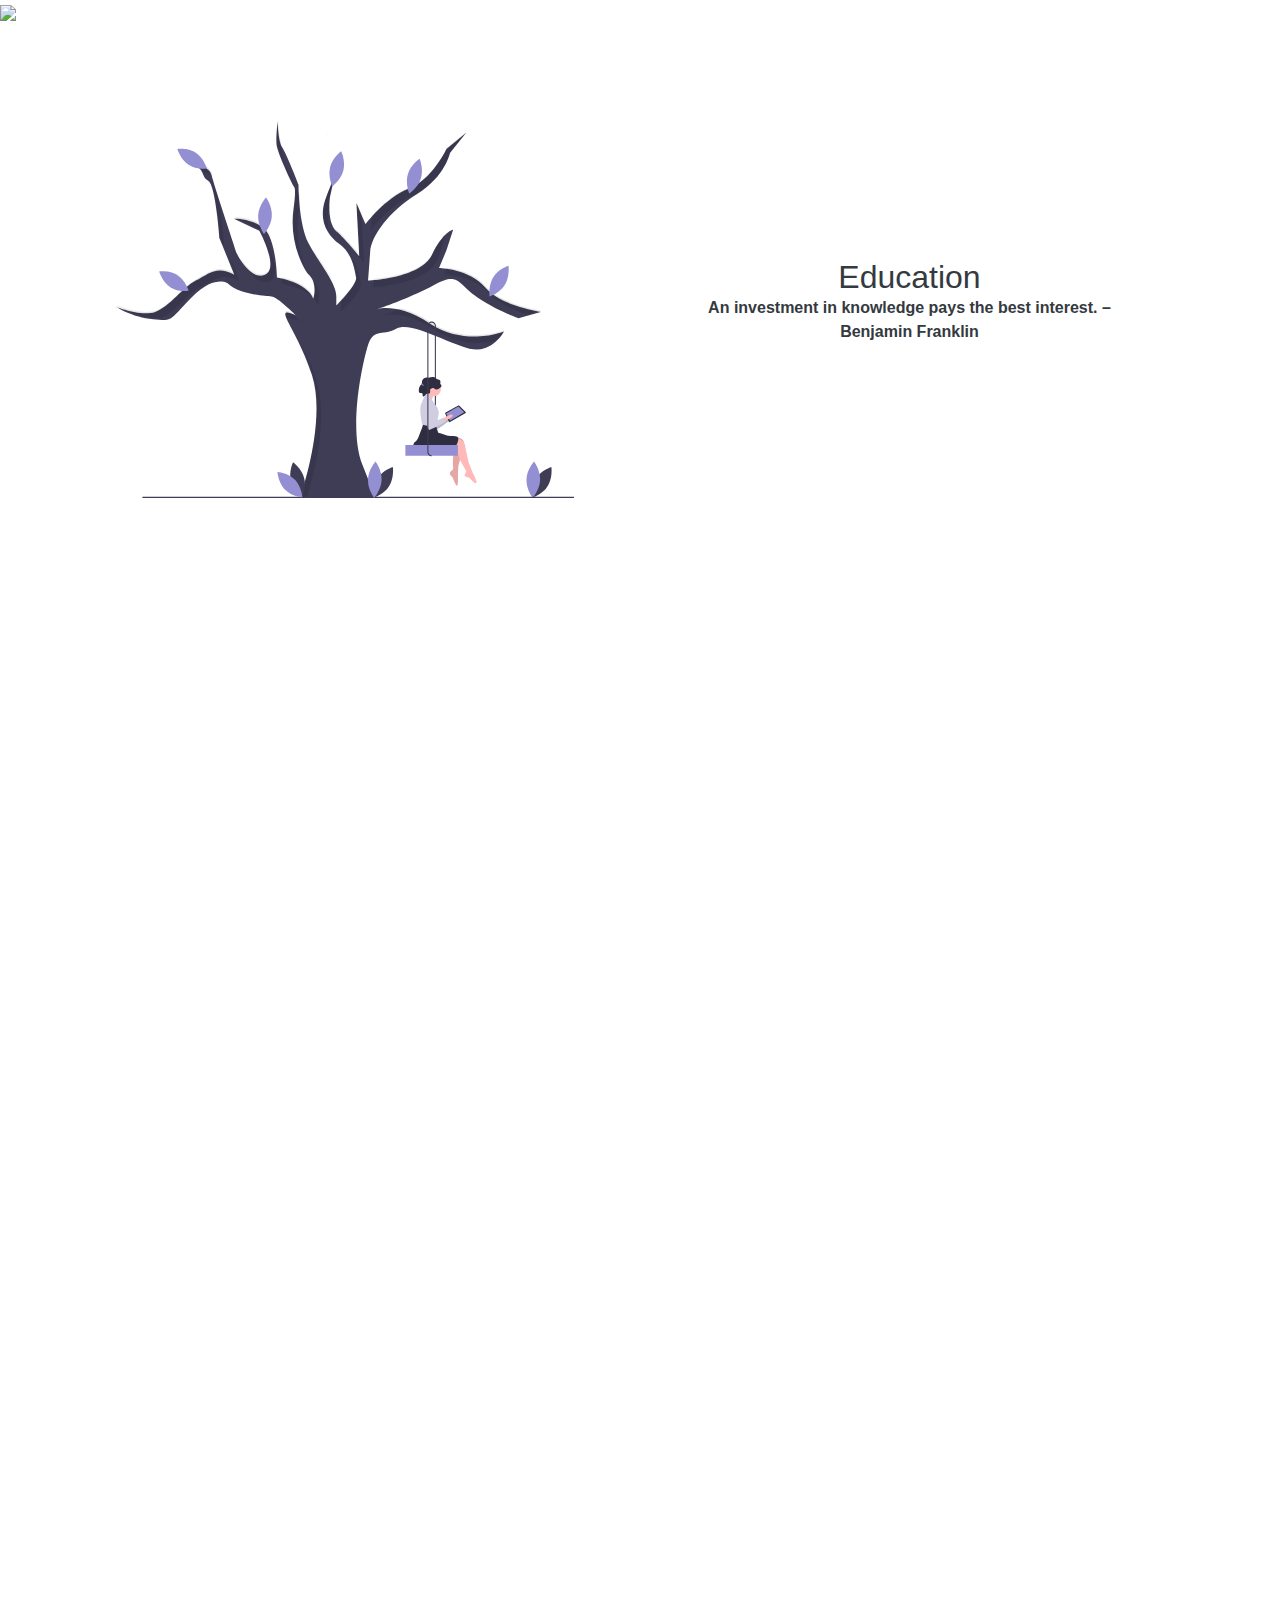
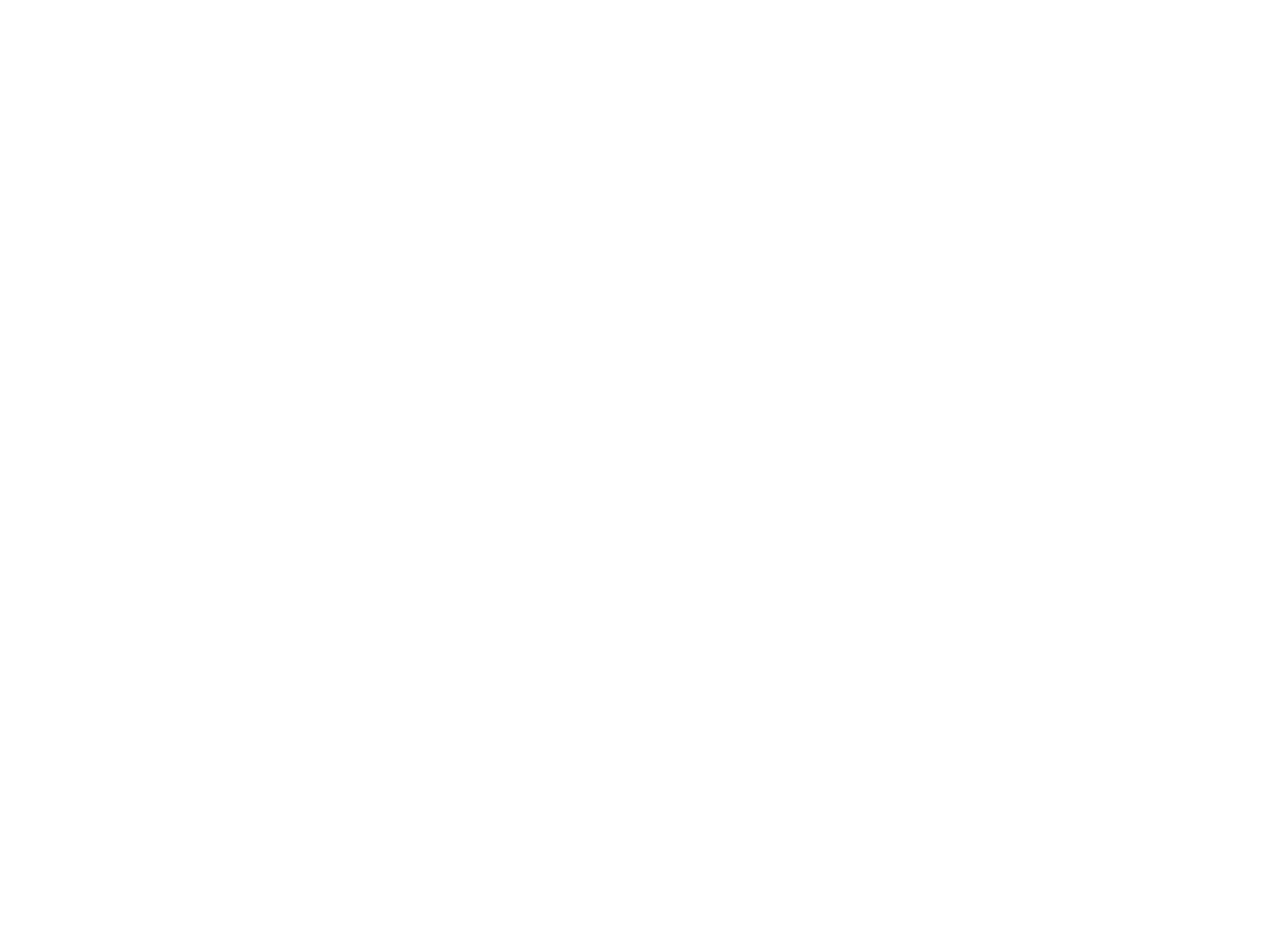
==== education.html @ b8d86022 "Add files via upload" ====
<!DOCTYPE html>
<html lang="en" data-theme="light">

<head>
  <title>John Doe | Education</title>
  <meta charset="UTF-8">
  <meta name="viewport" content="width=device-width, initial-scale=1.0">
  <meta name="keywords"
    content="free portfolio template,portfolio template, portfolio website template, open source, open sourcing, contributing to open source" />
  <meta name="description"
    content="This project serves free and beautiful portfolio template for everyone. Anyone can showcase their work including moocs, education, projects, experience,etc. to the world." />
  
    <!-- Robot.txt -->
  <meta name="robots" content="index,follow" />
  <meta name="Googlebot" content="index,follow" />
  <meta name="AdsBot-Google" content="index,follow" />

  <meta property="og:site_name" content="https://portfolio.smaranjitghose.codes/education.html">
  <meta property="og:title" content="John Doe | Education">
  <meta property="og:description"
    content="This project serves free and beautiful portfolio template for everyone. Anyone can showcase their work including moocs, education, projects, experience,etc. to the world.">
  <meta property="og:type" content="website">
  <meta property="og:url" content="https://portfolio.smaranjitghose.codes/education.html">
  <meta name="twitter:card" content="summary">
  <meta name="twitter:site" content="https://portfolio.smaranjitghose.codes/education.html">

  <meta name="application-name" content="John Doe | Education" />
  <meta name="apple-mobile-web-app-title" content="John Doe | Education" />
  <meta name="summary"
    content="An open source project aimed at providing free and beautiful templates to everyone for building their portfolio websites and showcase their work to the world." />
  <link rel="stylesheet" href="https://maxcdn.bootstrapcdn.com/bootstrap/4.5.0/css/bootstrap.min.css" />

  <!--For Dark/Light mode Toggle-->
  <script src="https://code.iconify.design/1/1.0.4/iconify.min.js"></script>
  
  <link href="https://fonts.googleapis.com/css2?family=Poppins:wght@200;300&display=swap" rel="stylesheet">
  <link rel="stylesheet" href="https://cdnjs.cloudflare.com/ajax/libs/animate.css/4.0.0/animate.min.css" />
  <link href="https://unpkg.com/aos@2.3.1/dist/aos.css" rel="stylesheet">
  <link rel="stylesheet" href="https://cdnjs.cloudflare.com/ajax/libs/font-awesome/4.7.0/css/font-awesome.min.css" type="text/css">
  <script src='https://kit.fontawesome.com/a076d05399.js'></script>
  <link rel="stylesheet" href="assets/css/hover-min.css">
  <script src="https://code.iconify.design/1/1.0.7/iconify.min.js"></script>
  <link rel="stylesheet" href="assets/css/preloader.css">
  <link rel="stylesheet" href="assets/css/education.css" />
  <link rel="stylesheet" href="assets/css/style.css" />
  <link id='favicon' rel="icon" href="assets/images/favicon.png" type="image/png">
  <link rel="stylesheet" href="https://cdn.jsdelivr.net/gh/jpswalsh/academicons@1/css/academicons.min.css"> 
  <link id='favicon' rel="shortcut icon" href="assets/images/favicon.png" type="image/x-png">
  <script defer src="assets\js\dynamicTitle.js"></script>
</head>

<body>
<!-- loader -->
  <div class="loader-container">
    <div class="loader">
      <div class="box box0">
        <div></div>
      </div>
      <div class="box box1">
        <div></div>
      </div>
      <div class="box box2">
        <div></div>
      </div>
      <div class="box box3">
        <div></div>
      </div>
      <div class="box box4">
        <div></div>
      </div>
      <div class="box box5">
        <div></div>
      </div>
      <div class="box box6">
        <div></div>
      </div>
      <div class="box box7">
        <div></div>
      </div>
      <div class="ground">
        <div></div>
      </div>
    </div><a class="dribbble-ref" href="https://dribbble.com/shots/7227469-3D-Boxes-Loader" target="_blank"><img
        src="https://dribbble.com/assets/logo-small-2x-9fe74d2ad7b25fba0f50168523c15fda4c35534f9ea0b1011179275383035439.png" /></a>
  </div>

  <!--Dynamic Nav Bar-->

  <!--Header Section-->
<div class="container pt-5" style="width: 100%; min-height: 80%;">
  <section style="height: 90vh;">
    <div class="container-fluid px-3 pt-5">
      <div class="row text-dark mx-auto">
        <div class="col-md-6"> 
           <div class="img-fluid d-block  animate__animated animate__zoomIn animate__delay-1s">
            <svg width="90%"  viewBox="0 0 1006 830" fill="none" xmlns="http://www.w3.org/2000/svg">
                <g id="undraw_Tree_swing_646s 1" clip-path="url(#clip0)">
                    <path id="Vector"
                        d="M462.918 28.5253C463.527 29.9749 463.981 31.4902 464.271 33.0436C463.612 30.674 463.095 29.0655 462.918 28.5253Z"
                        fill="#3f3d56" />
                    <path id="Vector_2"
                        d="M483.784 103.593C483.784 103.593 483.784 105.287 482.031 111.402L483.784 103.593Z"
                        fill="#3f3d56" />
                    <path id="Vector_3"
                        d="M698.541 362.355C652.282 387.525 591.768 409.257 573.643 415.556C587.463 411.799 627.689 406.74 690.014 447.332C768.324 498.322 852.055 464.324 852.055 464.324C852.055 464.324 833.448 501.564 793.905 503.982C754.362 506.413 651.247 438.43 616.362 457.854C581.465 477.278 565.187 452.992 551.225 501.563C537.276 550.123 511.694 682.848 541.157 757.314L570.609 831.768H403.145C403.145 831.768 463.624 663.424 430.279 559.835C411.614 501.821 385.408 459.806 375.634 438.455C370.73 427.76 369.954 422.26 376.305 422.53C379.916 422.69 385.832 424.715 394.618 428.718C394.618 428.718 354.299 387.439 341.126 387.439C327.941 387.439 265.909 380.969 245.761 359.114C245.761 359.114 217.075 338.07 165.899 389.87C114.724 441.671 127.133 441.671 81.3912 437.62C36.3672 433.629 1.09378 410.829 -6.10352e-05 410.117C1.30549 410.669 53.8922 432.61 86.037 421.437C118.605 410.105 146.516 367.205 175.203 352.644C203.89 338.07 220.944 318.646 259.711 339.69L234.164 276.815L227.166 259.589L227.154 259.564C227.154 259.564 218.615 141.401 202.337 133.309C186.059 125.206 196.139 104.174 165.899 100.122C165.899 100.122 203.113 95.2598 210.088 121.977C217.075 148.681 265.145 292.751 265.145 292.751C265.145 292.751 294.596 354.252 327.164 339.69C359.733 325.116 314.756 243.382 314.756 243.382L258.935 216.665C258.935 216.665 300.806 215.044 326.388 240.14C351.97 265.224 353.522 346.161 353.522 346.161C353.522 346.161 417.871 355.873 433.385 392.302C433.385 392.302 443.464 359.924 424.081 340.501C419.235 335.639 414.143 327.191 409.238 317.258C390.646 279.134 383.927 235.899 390.019 193.594C392.901 172.894 394.677 152.647 391.513 147.871C384.538 137.349 355.075 72.6069 352.746 55.6018C350.429 38.6091 355.075 3.00287 355.075 3.00287C355.075 3.00287 355.851 46.7003 365.155 60.4639C374.458 74.2276 400.816 142.211 400.816 142.211C400.816 142.211 400.816 227.997 422.529 270.086C444.241 312.175 486.101 359.114 483.784 389.87V407.674C483.784 407.674 530.301 361.545 527.196 346.161C524.091 330.789 520.221 294.36 490.758 272.517C461.295 250.662 441.912 215.854 462.848 165.674C474.621 137.447 479.773 122.284 482.031 114.413L469.822 168.916C469.822 168.916 462.071 224.756 483.784 244.18C483.842 244.229 483.889 244.278 483.948 244.327C505.625 263.775 534.171 299.222 534.171 299.222L534.089 297.663L527.972 182.679L529.313 185.749L538.981 207.874L548.132 228.808C548.132 228.808 591.545 170.536 642.72 151.112C693.883 131.689 725.675 63.7053 725.675 63.7053L769.1 28.0868L733.426 72.6069C733.426 72.6069 722.57 125.206 661.327 162.445C600.072 199.672 560.541 254.702 558.212 288.7C555.883 322.698 553.554 352.644 553.554 352.644C553.554 352.644 668.302 348.592 693.883 295.981C719.477 243.382 740.413 240.951 740.413 240.951L725.675 286.269L709.397 325.116C709.397 325.116 776.075 326.737 810.96 368.016C845.857 409.294 932.682 421.437 932.682 421.437L883.847 435.189C883.847 435.189 837.318 419.006 793.129 389.06C748.94 359.114 753.586 332.409 698.541 362.355Z"
                        fill="#3f3d56" />
                    <path id="Vector_4" opacity="0.1"
                        d="M723.264 248.928C718.36 271.593 712.585 293.485 704.469 310.17C678.887 362.782 564.14 366.833 564.14 366.833C564.14 366.833 564.681 359.884 565.504 348.92C594.638 346.415 674.277 335.721 695.06 292.981C696.965 289.077 698.729 284.878 700.4 280.458L723.264 248.928Z"
                        fill="black" />
                    <path id="Vector_5" opacity="0.1"
                        d="M544.757 313.412C544.757 313.412 516.07 277.793 494.369 258.369C489.606 254.121 486.266 248.105 483.948 241.328C483.76 240.787 483.584 240.235 483.407 239.682C483.913 240.198 484.419 240.701 484.96 241.18C503.955 258.185 528.314 287.603 534.089 294.663C534.9 295.67 535.347 296.223 535.347 296.223L529.313 182.749L538.982 204.874L544.757 313.412Z"
                        fill="black" />
                    <path id="Vector_6" opacity="0.1"
                        d="M561.362 211.219C561.193 231.146 558.716 242.997 558.716 242.997C558.716 242.997 602.115 184.749 653.272 165.312C656.295 163.316 659.363 161.35 662.502 159.442C723.752 122.212 734.607 69.6039 734.607 69.6039L770.271 25.0898L726.854 60.7011C726.854 60.7011 695.066 128.686 643.895 148.111C609.014 161.351 577.742 192.637 561.362 211.219Z"
                        fill="black" />
                    <path id="Vector_7" opacity="0.1"
                        d="M494.364 404.058V421.863C494.364 421.863 540.883 375.73 537.782 360.353C535.41 348.593 532.571 324.529 518.195 304.083C524.675 319.535 526.647 334.607 528.372 343.164C530.596 354.191 507.306 381.031 493.949 395.336C494.417 398.216 494.557 401.144 494.364 404.058V404.058Z"
                        fill="black" />
                    <path id="Vector_8" opacity="0.1"
                        d="M431.963 281.866C432.332 282.686 432.712 283.493 433.114 284.274C445.003 307.323 462.928 331.824 476.339 354.33C465.5 332.042 446.637 306.556 431.963 281.866Z"
                        fill="black" />
                    <path id="Vector_9" opacity="0.1"
                        d="M691.189 444.332C665.684 427.725 643.884 418.763 626.076 414.223C607.396 421.562 592.021 427.035 584.285 429.722C598.16 425.973 638.356 420.993 700.598 461.521C749.434 493.32 800.377 492.066 831.807 486.619C840.5 479.773 847.785 471.172 853.23 461.328C853.23 461.328 769.496 495.321 691.189 444.332Z"
                        fill="black" />
                    <path id="Vector_10" opacity="0.1"
                        d="M469.762 247.409C463.51 231.418 462.479 212.389 469.662 190.091C469.572 182.01 470.019 173.933 470.999 165.916L483.207 111.401C480.957 119.262 475.807 134.429 464.021 162.679C449.102 198.443 454.67 226.389 469.762 247.409Z"
                        fill="black" />
                    <path id="Vector_11" opacity="0.1"
                        d="M812.138 365.016C787.943 336.39 748.465 326.841 726.534 323.674L719.981 339.31C719.981 339.31 786.659 340.928 821.548 382.205C840.895 405.095 876.213 419.021 903.843 426.889L933.863 418.433C933.863 418.433 847.028 406.293 812.138 365.016Z"
                        fill="black" />
                    <path id="Vector_12" opacity="0.1"
                        d="M337.75 353.878C370.314 339.31 325.345 257.566 325.345 257.566L324.115 256.977C335.326 281.669 351.585 326.29 328.341 336.689C306.591 346.42 286.227 322.21 275.099 305.058C275.503 306.271 275.725 306.936 275.725 306.936C275.725 306.936 305.187 368.446 337.75 353.878Z"
                        fill="black" />
                    <path id="Vector_13" opacity="0.1"
                        d="M443.969 406.486C443.969 406.486 453.781 374.913 435.348 355.42C439.868 372.213 434.559 389.296 434.559 389.296C422.564 361.122 381.346 348.934 363.292 344.857C363.993 354.237 364.111 360.353 364.111 360.353C364.111 360.353 428.462 370.065 443.969 406.486Z"
                        fill="black" />
                    <path id="Vector_14" opacity="0.1"
                        d="M483.207 111.401C484.955 105.298 484.955 103.597 484.955 103.597L483.207 111.401Z"
                        fill="black" />
                    <path id="Vector_15" opacity="0.1"
                        d="M96.1564 435.777C96.3128 435.724 96.4716 435.676 96.6269 435.622C129.19 424.291 157.102 381.396 185.788 366.828C214.475 352.259 231.532 332.835 270.298 353.878C270.298 353.878 263.516 324.899 250.373 305.86C254.726 315.799 258.245 326.114 260.888 336.689C222.123 315.646 205.066 335.07 176.379 349.638C147.692 364.207 119.781 407.102 87.2175 418.433C54.6542 429.764 1.15741 407.102 1.15741 407.102C1.15741 407.102 36.8219 430.573 82.5656 434.62C87.7984 435.083 92.2634 435.491 96.1564 435.777Z"
                        fill="black" />
                    <path id="Vector_16" opacity="0.1"
                        d="M237.74 273.754C237.74 273.754 236.47 273.778 234.164 273.815L227.166 256.589C227.931 256.577 228.331 256.565 228.331 256.565C228.331 256.565 222.944 182.037 212.57 147.303C212.699 147.364 212.805 147.438 212.923 147.499C229.201 155.59 237.74 273.754 237.74 273.754Z"
                        fill="black" />
                    <path id="Vector_17" opacity="0.1"
                        d="M419.395 828.772C433.601 783.312 467.765 657.603 440.868 574.021C429.252 537.925 418.485 514.907 409.383 500.223C416.189 514.124 423.631 532.511 431.458 556.831C464.797 660.428 404.322 828.772 404.322 828.772H419.395Z"
                        fill="black" />
                    <path id="Vector_18" opacity="0.1"
                        d="M405.203 442.908C395.848 438.614 385.836 436.09 375.634 435.455C370.73 424.761 369.954 419.26 376.305 419.531C378.069 419.862 379.845 420.255 381.609 420.709C394.077 431.514 405.203 442.908 405.203 442.908Z"
                        fill="black" />
                    <path id="Vector_19" opacity="0.1"
                        d="M195.31 122.448C196.194 124.003 197.266 125.433 198.498 126.703C197.593 125.163 196.523 123.736 195.31 122.448V122.448Z"
                        fill="black" />
                    <path id="Vector_20" opacity="0.1"
                        d="M336.975 254.328C338.173 255.511 339.296 256.775 340.336 258.111C336.94 249.588 332.746 242.219 327.566 237.139C301.98 212.049 260.113 213.668 260.113 213.668L312.619 238.789C321.616 242.293 329.884 247.568 336.975 254.328Z"
                        fill="black" />
                    <path id="Vector_21" opacity="0.1"
                        d="M392.692 144.873C395.856 149.644 394.079 169.891 391.19 190.598C385.1 232.901 391.822 276.134 410.415 314.255C412.885 319.356 415.644 324.299 418.677 329.059C400.957 291.501 394.65 249.189 400.599 207.787C403.488 187.08 405.266 166.833 402.102 162.063C395.124 151.541 365.662 86.7931 363.336 69.7968C362.638 63.203 362.476 56.5596 362.85 49.9372C356.827 32.0991 356.252 0 356.252 0C356.252 0 351.6 35.6114 353.926 52.6076C356.252 69.6037 385.714 134.352 392.692 144.873Z"
                        fill="black" />
                    <path id="Vector_22" opacity="0.1"
                        d="M465.429 32.9839C465.118 31.3843 464.646 29.8234 464.021 28.3272C464.021 28.3272 464.617 30.074 465.429 32.9839Z"
                        fill="black" />
                    <path id="Vector_23" opacity="0.1"
                        d="M191.584 114.496C198.417 115.369 206.277 117.558 212.272 122.633C211.881 121.252 211.54 120.014 211.268 118.974C204.29 92.2658 167.075 97.1219 167.075 97.1219C183.893 99.3726 188.237 106.882 191.584 114.496Z"
                        fill="black" />
                    <g id="Leaf1">
                        <path id="Vector_24"
                            d="M922.725 787.189C911.162 805.7 914.33 829.243 914.33 829.243C914.33 829.243 936.246 822.774 947.809 804.264C959.372 785.753 956.203 762.21 956.203 762.21C956.203 762.21 934.288 768.679 922.725 787.189Z"
                            fill="#3f3d56" />
                        <path id="Vector_25"
                            d="M931.411 790.462C930.497 812.54 914.797 829.762 914.797 829.762C914.797 829.762 900.579 811.19 901.493 789.112C902.407 767.034 918.107 749.812 918.107 749.812C918.107 749.812 932.325 768.384 931.411 790.462Z"
                            fill="#938fd2" />
                    </g>
                    <path id="Vector_26" d="M1006 827.544H58.0041V830H1006V827.544Z" fill="#3f3d56" />
                    <g id="Girl">
                        <path id="Vector_27"
                            d="M702.547 721.083H700.195V452.382C700.197 451.287 699.964 450.206 699.513 449.218C699.063 448.229 698.407 447.358 697.592 446.669L699.078 444.764C700.164 445.684 701.039 446.845 701.639 448.163C702.239 449.481 702.55 450.923 702.547 452.382V721.083Z"
                            fill="#3f3d56" />
                        <path id="Vector_28"
                            d="M727.752 653.747C727.752 653.747 741.057 639.176 746.503 642.108C751.948 645.039 730.845 658.068 730.845 658.068L727.752 653.747Z"
                            fill="#FFB9B9" />
                        <path id="Vector_29" opacity="0.1"
                            d="M727.752 653.747C727.752 653.747 741.057 639.176 746.503 642.108C751.948 645.039 730.845 658.068 730.845 658.068L727.752 653.747Z"
                            fill="black" />
                        <path id="Vector_30"
                            d="M687.158 621.945C687.158 621.945 682.267 631.097 683.547 640.962C684.827 650.827 696.531 682.483 700.51 681.92C704.489 681.358 733.964 658.685 733.964 658.685L728.343 650.491L706.81 664.11C706.81 664.11 703.53 615.401 687.158 621.945Z"
                            fill="#D0CDE1" />
                        <path id="Vector_31"
                            d="M766.999 644.223L733.432 663.47C733.237 663.605 733.016 663.694 732.785 663.73C732.554 663.767 732.319 663.75 732.095 663.681C731.87 663.612 731.664 663.493 731.489 663.331C731.313 663.17 731.174 662.97 731.081 662.747L722.858 644.804C722.702 644.293 722.728 643.74 722.929 643.246C723.131 642.752 723.496 642.351 723.958 642.114L751.827 627.119C752.17 626.903 752.578 626.828 752.971 626.906C753.365 626.985 753.717 627.212 753.96 627.544L767.881 641.235C768.018 641.49 768.104 641.771 768.133 642.062C768.163 642.353 768.136 642.647 768.053 642.926C767.971 643.206 767.835 643.465 767.654 643.688C767.472 643.91 767.25 644.093 766.999 644.223V644.223Z"
                            fill="#2F2E41" />
                        <path id="Vector_32"
                            d="M764.759 641.572L733.29 660.348L724.916 644.593L751.911 629.268L764.759 641.572Z"
                            fill="#938fd2" />
                        <path id="Vector_33"
                            d="M738.355 636.145C738.519 635.94 738.516 635.656 738.348 635.51C738.181 635.364 737.913 635.412 737.749 635.617C737.585 635.822 737.588 636.106 737.755 636.252C737.923 636.398 738.191 636.35 738.355 636.145Z"
                            fill="#F2F2F2" />
                        <path id="Vector_34"
                            d="M749.938 652.176C750.047 652.039 750.045 651.85 749.934 651.753C749.822 651.656 749.643 651.688 749.534 651.824C749.425 651.961 749.427 652.15 749.538 652.247C749.65 652.345 749.829 652.313 749.938 652.176Z"
                            fill="#F2F2F2" />
                        <path id="Vector_35" opacity="0.1"
                            d="M687.158 621.945C687.158 621.945 682.267 631.097 683.547 640.962C684.827 650.827 696.531 682.483 700.51 681.92C704.489 681.358 733.964 658.685 733.964 658.685L728.343 650.491L706.81 664.11C706.81 664.11 703.53 615.401 687.158 621.945Z"
                            fill="black" />
                        <path id="Vector_36"
                            d="M718.757 656.531C718.757 656.531 733.815 643.956 738.834 647.624C743.853 651.292 721.267 661.247 721.267 661.247L718.757 656.531Z"
                            fill="#FFB9B9" />
                        <path id="Vector_37"
                            d="M698.68 606.231C706.719 606.231 713.236 599.428 713.236 591.036C713.236 582.645 706.719 575.842 698.68 575.842C690.641 575.842 684.124 582.645 684.124 591.036C684.124 599.428 690.641 606.231 698.68 606.231Z"
                            fill="#FFB9B9" />
                        <path id="Vector_38"
                            d="M748.873 696.876C748.873 696.876 764.432 698.972 763.93 708.927C763.429 718.882 751.884 760.275 751.884 760.275L750.88 776.517C750.88 776.517 751.884 803.763 748.873 803.239C745.861 802.715 738.834 783.853 738.834 783.853C738.834 783.853 730.301 778.089 734.317 772.85C738.332 767.61 741.344 768.134 740.34 762.37C739.336 756.607 739.838 732.505 742.85 725.169C745.861 717.834 747.616 713.788 747.616 713.788L737.83 713.118L748.873 696.876Z"
                            fill="#FFB9B9" />
                        <path id="Vector_39" opacity="0.1"
                            d="M748.873 696.876C748.873 696.876 764.432 698.972 763.93 708.927C763.429 718.882 751.884 760.275 751.884 760.275L750.88 776.517C750.88 776.517 751.884 803.763 748.873 803.239C745.861 802.715 738.834 783.853 738.834 783.853C738.834 783.853 730.301 778.089 734.317 772.85C738.332 767.61 741.344 768.134 740.34 762.37C739.336 756.607 739.838 732.505 742.85 725.169C745.861 717.834 747.616 713.788 747.616 713.788L737.83 713.118L748.873 696.876Z"
                            fill="black" />
                        <path id="Vector_40"
                            d="M749.877 699.495C749.877 699.495 764.934 703.163 766.44 713.642C767.946 724.121 775.475 755.035 775.475 755.035L783.506 774.421C783.506 774.421 796.054 797.999 790.532 797.475C785.011 796.951 777.482 785.424 774.973 785.424C772.463 785.424 764.934 782.281 765.436 780.185C765.938 778.089 769.452 771.802 769.452 771.802L757.308 749.72C754.963 745.457 753.191 740.878 752.041 736.112C750.794 730.94 749.375 724.605 749.375 722.55C749.375 718.882 739.336 717.31 739.336 717.31L749.877 699.495Z"
                            fill="#FFB9B9" />
                        <path id="Vector_41"
                            d="M700.688 665.962L707.715 686.921C707.715 686.921 718.757 690.064 726.788 692.684C734.819 695.304 749.877 691.636 751.382 697.924C752.888 704.211 748.371 715.214 743.853 717.834C739.336 720.454 736.826 723.073 722.271 718.882C707.715 714.69 673.082 713.642 673.082 713.642C669.725 715.745 665.944 717.001 662.04 717.31C655.515 717.834 654.009 718.358 652.001 716.786C649.993 715.214 653.005 715.214 654.009 711.023C655.013 706.831 655.515 708.403 660.032 703.687C664.549 698.972 668.063 684.825 670.572 680.109C673.082 675.393 674.588 665.962 674.588 665.962H700.688Z"
                            fill="#2F2E41" />
                        <path id="Vector_42"
                            d="M699.684 603.611C697.861 605.002 696.369 606.813 695.324 608.903C694.28 610.993 693.711 613.306 693.661 615.662C693.661 623.522 678.603 607.279 678.603 607.279C678.603 607.279 686.634 596.8 686.634 593.656C686.634 590.513 699.684 603.611 699.684 603.611Z"
                            fill="#FFB9B9" />
                        <path id="Vector_43"
                            d="M680.611 600.468C680.611 600.468 689.646 604.135 691.653 609.375C693.661 614.614 701.19 625.618 701.19 625.618C701.19 625.618 711.73 637.145 708.217 649.72C704.703 662.295 701.692 665.438 701.692 667.534C701.692 669.63 696.672 673.298 692.657 672.774C688.642 672.25 673.584 670.154 672.58 668.058C671.576 665.962 665.553 636.097 669.569 625.094C672.826 616.685 676.512 608.465 680.611 600.468V600.468Z"
                            fill="#D0CDE1" />
                        <path id="Vector_44"
                            d="M702.902 591.728C706.159 592.535 709.356 590.368 712.025 588.22C713.54 587.001 715.208 585.261 714.744 583.298C714.332 581.557 712.367 580.57 712.081 578.8C711.882 577.57 712.571 576.374 712.626 575.127C712.577 574.177 712.278 573.259 711.763 572.475C711.247 571.69 710.535 571.068 709.704 570.678C708.117 569.785 706.317 569.413 704.687 568.615C702.197 567.396 700.128 565.198 697.469 564.494C693.837 563.533 690.138 565.58 686.404 565.845C684.144 566.006 681.855 565.508 679.619 565.895C677.487 566.345 675.562 567.532 674.154 569.263C672.746 570.995 671.938 573.17 671.86 575.44C671.831 577.107 672.15 578.968 671.197 580.29C670.82 580.746 670.391 581.151 669.92 581.497C666.598 584.301 665.091 588.985 664.919 593.498C664.835 595.719 665.28 598.357 667.168 599.301C668.179 599.662 669.247 599.817 670.315 599.757C670.851 599.734 671.384 599.848 671.869 600.089C672.353 600.331 672.773 600.692 673.093 601.142C673.953 602.725 672.664 605.064 673.789 606.446C674.634 607.484 676.282 607.139 677.268 606.255C678.255 605.37 678.87 604.098 679.806 603.153C681.625 601.313 684.324 600.98 686.817 600.7C687.556 600.694 688.275 600.448 688.874 599.996C689.327 599.5 689.622 598.869 689.718 598.191C690.046 596.63 690.05 595.013 689.73 593.45C689.572 592.966 689.552 592.445 689.673 591.949C689.838 591.597 690.092 591.299 690.409 591.089C691.954 589.877 694.662 588.112 696.671 588.446C698.9 588.816 700.653 591.171 702.902 591.728Z"
                            fill="#2F2E41" />
                        <path id="Vector_45"
                            d="M682.619 619.33C682.619 619.33 676.596 627.713 676.596 637.669C676.596 647.624 684.124 680.633 688.14 680.633C692.155 680.633 724.278 662.295 724.278 662.295L719.761 653.387L696.673 663.866C696.673 663.866 699.684 615.138 682.619 619.33Z"
                            fill="#D0CDE1" />
                        <path id="Vector_46" d="M750.77 713.904H635.505V737.232H750.77V713.904Z" fill="#938fd2" />
                        <path id="Vector_47"
                            d="M693.138 738.459C690.643 738.456 688.252 737.421 686.488 735.579C684.724 733.738 683.731 731.241 683.728 728.637V452.382C683.728 450.525 684.233 448.705 685.183 447.135C686.134 445.565 687.491 444.308 689.098 443.511C690.705 442.713 692.496 442.408 694.262 442.63C696.029 442.852 697.699 443.592 699.078 444.764L697.592 446.669C696.557 445.789 695.305 445.234 693.98 445.068C692.655 444.901 691.312 445.131 690.107 445.729C688.902 446.327 687.884 447.269 687.172 448.447C686.459 449.625 686.081 450.989 686.081 452.382V728.637C686.083 730.59 686.827 732.463 688.15 733.844C689.473 735.225 691.267 736.002 693.138 736.004V738.459Z"
                            fill="#3f3d56" />
                        <path id="Vector_48"
                            d="M675.352 584.173C675.859 583.749 675.28 582.119 674.06 580.532C672.839 578.946 671.44 578.005 670.933 578.429C670.427 578.854 671.005 580.484 672.226 582.07C673.446 583.656 674.846 584.598 675.352 584.173Z"
                            fill="#938fd2" />
                    </g>
                    <g id="leaf11">
                        <path id="Vector_49"
                            d="M574.578 787.189C563.015 805.7 566.183 829.243 566.183 829.243C566.183 829.243 588.098 822.774 599.661 804.264C611.224 785.753 608.056 762.21 608.056 762.21C608.056 762.21 586.141 768.679 574.578 787.189Z"
                            fill="#3f3d56" />
                        <path id="Vector_50"
                            d="M583.263 790.462C582.349 812.54 566.65 829.762 566.65 829.762C566.65 829.762 552.432 811.19 553.346 789.112C554.26 767.034 569.959 749.812 569.959 749.812C569.959 749.812 584.177 768.384 583.263 790.462Z"
                            fill="#938fd2" />
                    </g>
                    <g id="leaf10">
                        <path id="Vector_51"
                            d="M384.286 794.191C389.814 815.523 408.748 828.734 408.748 828.734C408.748 828.734 418.72 807.36 413.192 786.028C407.664 764.697 388.73 751.485 388.73 751.485C388.73 751.485 378.758 772.86 384.286 794.191Z"
                            fill="#3f3d56" />
                        <path id="Vector_52"
                            d="M392.409 789.607C407.578 805.021 409.43 828.717 409.43 828.717C409.43 828.717 386.69 827.421 371.521 812.006C356.352 796.592 354.499 772.896 354.499 772.896C354.499 772.896 377.24 774.192 392.409 789.607Z"
                            fill="#938fd2" />
                    </g>
                    <path id="leaf17"
                        d="M342.133 211.239C340.814 233.294 324.801 250.2 324.801 250.2C324.801 250.2 310.927 231.347 312.245 209.292C313.564 187.236 329.577 170.33 329.577 170.33C329.577 170.33 343.451 189.183 342.133 211.239Z"
                        fill="#938fd2" />
                    <path id="leaf16"
                        d="M175.215 71.808C193.122 83.5934 199.653 106.369 199.653 106.369C199.653 106.369 177.151 110.037 159.244 98.2512C141.337 86.4658 134.805 63.6902 134.805 63.6902C134.805 63.6902 157.307 60.0225 175.215 71.808Z"
                        fill="#938fd2" />
                    <path id="leaf15"
                        d="M135.225 340.696C153.132 352.482 159.664 375.257 159.664 375.257C159.664 375.257 137.162 378.925 119.254 367.14C101.347 355.354 94.8153 332.578 94.8153 332.578C94.8153 332.578 117.317 328.911 135.225 340.696Z"
                        fill="#938fd2" />
                    <path id="lef14"
                        d="M499.273 111.117C493.873 132.485 475.018 145.819 475.018 145.819C475.018 145.819 464.918 124.51 470.319 103.143C475.719 81.7755 494.574 68.4412 494.574 68.4412C494.574 68.4412 504.674 89.7501 499.273 111.117Z"
                        fill="#938fd2" />
                    <path id="leaf13"
                        d="M669.625 127.778C663.278 148.86 643.849 161.263 643.849 161.263C643.849 161.263 634.71 139.487 641.057 118.405C647.405 97.3233 666.834 84.9197 666.834 84.9197C666.834 84.9197 675.972 106.696 669.625 127.778Z"
                        fill="#938fd2" />
                    <path id="leaf12"
                        d="M853.749 362.407C842.251 380.962 820.358 387.514 820.358 387.514C820.358 387.514 817.107 363.984 828.605 345.429C840.103 326.874 861.995 320.321 861.995 320.321C861.995 320.321 865.246 343.852 853.749 362.407Z"
                        fill="#938fd2" />
                </g>
            </svg>
        </div>
        </div>
        <div class="px-md-5 p-3 col-md-6 d-flex flex-column align-items-center justify-content-center animate__animated animate__zoomIn animate__delay-1s">
          <h2 class="main-heading mb-0">Education</h2>
          <p class=" pre-heading font-weight-bolder text-center animate__animated animate__fadeInUp animate__delay-2s">
           An investment in knowledge pays the best interest. –  Benjamin Franklin
          </p>
        </div>
      </div>
    </div>
  </section>
</div>


  <!-- Education Section  -->
<section class="s2">
  <div class="container-sm  edSection">
    <div class="conatiner text-center mb-5">
      <h1 class="head" data-aos="fade-up" data-aos-delay="300">Education</h1>
    </div>
      <!-- CARDS -->
      <div class="card mb-5" data-aos="fade-left" data-aos-delay="500">
        <div class="row">
          <div class="col-xl-6 col-md-6 col-sm-12">
            <img src="assets/images/education-page/education.png" alt="education.png">
          </div>
          <div class="col-xl-6 col-md-6 col-sm-12 p-5">
            <h4>Post Graduation</h4>
            <div class="qual">
            <h6><em>Massachusetts institute of technology</em></h6>
            <h6><em>M.Tech Computer Science</em></h6>
            <h6><em>2021-2023</em></h6></div>
            <p><i>Activities-</i> Sports, House Captain, Debate Club, Tech Society</p>
            <p>An investment in knowledge always pays the best interest.</p>
          </div>
        </div>
      </div>
      <div class="card mb-5" data-aos="fade-right" data-aos-delay="500">
        <div class="row">
          <div class="col-xl-6 col-md-6 col-sm-12 p-5">
            <img src="assets/images/education-page/education.png" alt="education.png">
          </div>
          <div class="col-xl-6 col-md-6 col-sm-12 p-5">
            <h4>Graduation</h4>
            <div class="qual">
              <h6><em>Massachusetts institute of technology</em></h6>
              <h6><em>B.Tech Computer Science</em></h6>
              <h6><em>2017-2021</em></h6></div>
            <p><i>Activities-</i> Sports, House Captain, Debate Club, Tech Society</p>
            <p>
              An investment in knowledge always pays the best interest.
            </p>
          </div>
        </div>
      </div>
      <div class="card mb-5" data-aos="fade-left" data-aos-delay="500">
        <div class="row">
          <div class="col-xl-6 col-md-6 col-sm-12 p-5">
            <img src="assets/images/education-page/education.png" alt="education.png">
          </div>
          <div class="col-xl-6 col-md-6 col-sm-12 p-5">
            <h4>High School</h4>
            <div class="qual">
              <h6><em>Delhi Public School</em></h6>
              <h6><em>High School</em></h6>
              <h6><em>2015-2017</em></h6></div>
            <p><i>Activities-</i> Sports, House Captain, Debate Club, Tech Society</p>
            <p>An investment in knowledge always pays the best interest.</p>
        </div>
      </div>
    </div>
    <div class="card mb-5" data-aos="fade-right" data-aos-delay="500">
      <div class="row">
        <div class="col-xl-6 col-md-6 col-sm-12 p-5">
          <img src="assets/images/education-page/education.png" alt="education.png">
        </div>
        <div class="col-xl-6 col-md-6 col-sm-12 p-5">
          <h4>Elementary School</h4>
          <div class="qual">
            <h6><em>Joyride</em></h6>
            <h6><em>Pre-Primary</em></h6>
            <h6><em>2002-2015</em></h6></div>
            <p><i>Activities-</i> Sports, House Captain, Debate Club, Tech Society</p>
          <p>An investment in knowledge always pays the best interest.</p>
      </div>
    </div>
  </div>
</div>
</section>           

  <!--MOOCs Cards-->
  <div id="mooc" class="container-fluid">
    <h4 class="text-center pb-2 pt-5" data-aos="fade-up" data-aos-delay="300">MOOCs</h4>
    <div class="row moocs">
      <!-- Dynamic MOOCs Cards -->
    </div>
  </div>

  <!-- Dynamic footer section -->

  <!-- Google Analytics -->
  <script async src="https://www.googletagmanager.com/gtag/js?id=UA-167979537-2"></script>
  <!-- Fetching our Google Tag Manager -->

  <!-- script -->
  <script src="https://code.jquery.com/jquery-3.5.1.min.js" integrity="sha256-9/aliU8dGd2tb6OSsuzixeV4y/faTqgFtohetphbbj0=" crossorigin="anonymous" ></script>
  <script src="assets/js/app.js"></script>
  <script src="https://cdnjs.cloudflare.com/ajax/libs/popper.js/1.12.9/umd/popper.min.js" integrity="sha384-ApNbgh9B+Y1QKtv3Rn7W3mgPxhU9K/ScQsAP7hUibX39j7fakFPskvXusvfa0b4Q" crossorigin="anonymous"></script>
  <script src="https://maxcdn.bootstrapcdn.com/bootstrap/4.0.0/js/bootstrap.min.js" integrity="sha384-JZR6Spejh4U02d8jOt6vLEHfe/JQGiRRSQQxSfFWpi1MquVdAyjUar5+76PVCmYl" crossorigin="anonymous"></script>
  <script src="https://unpkg.com/aos@2.3.1/dist/aos.js"></script>
  <script type="text/javascript" src="./assets/js/education.js"></script>
</body>

</html>
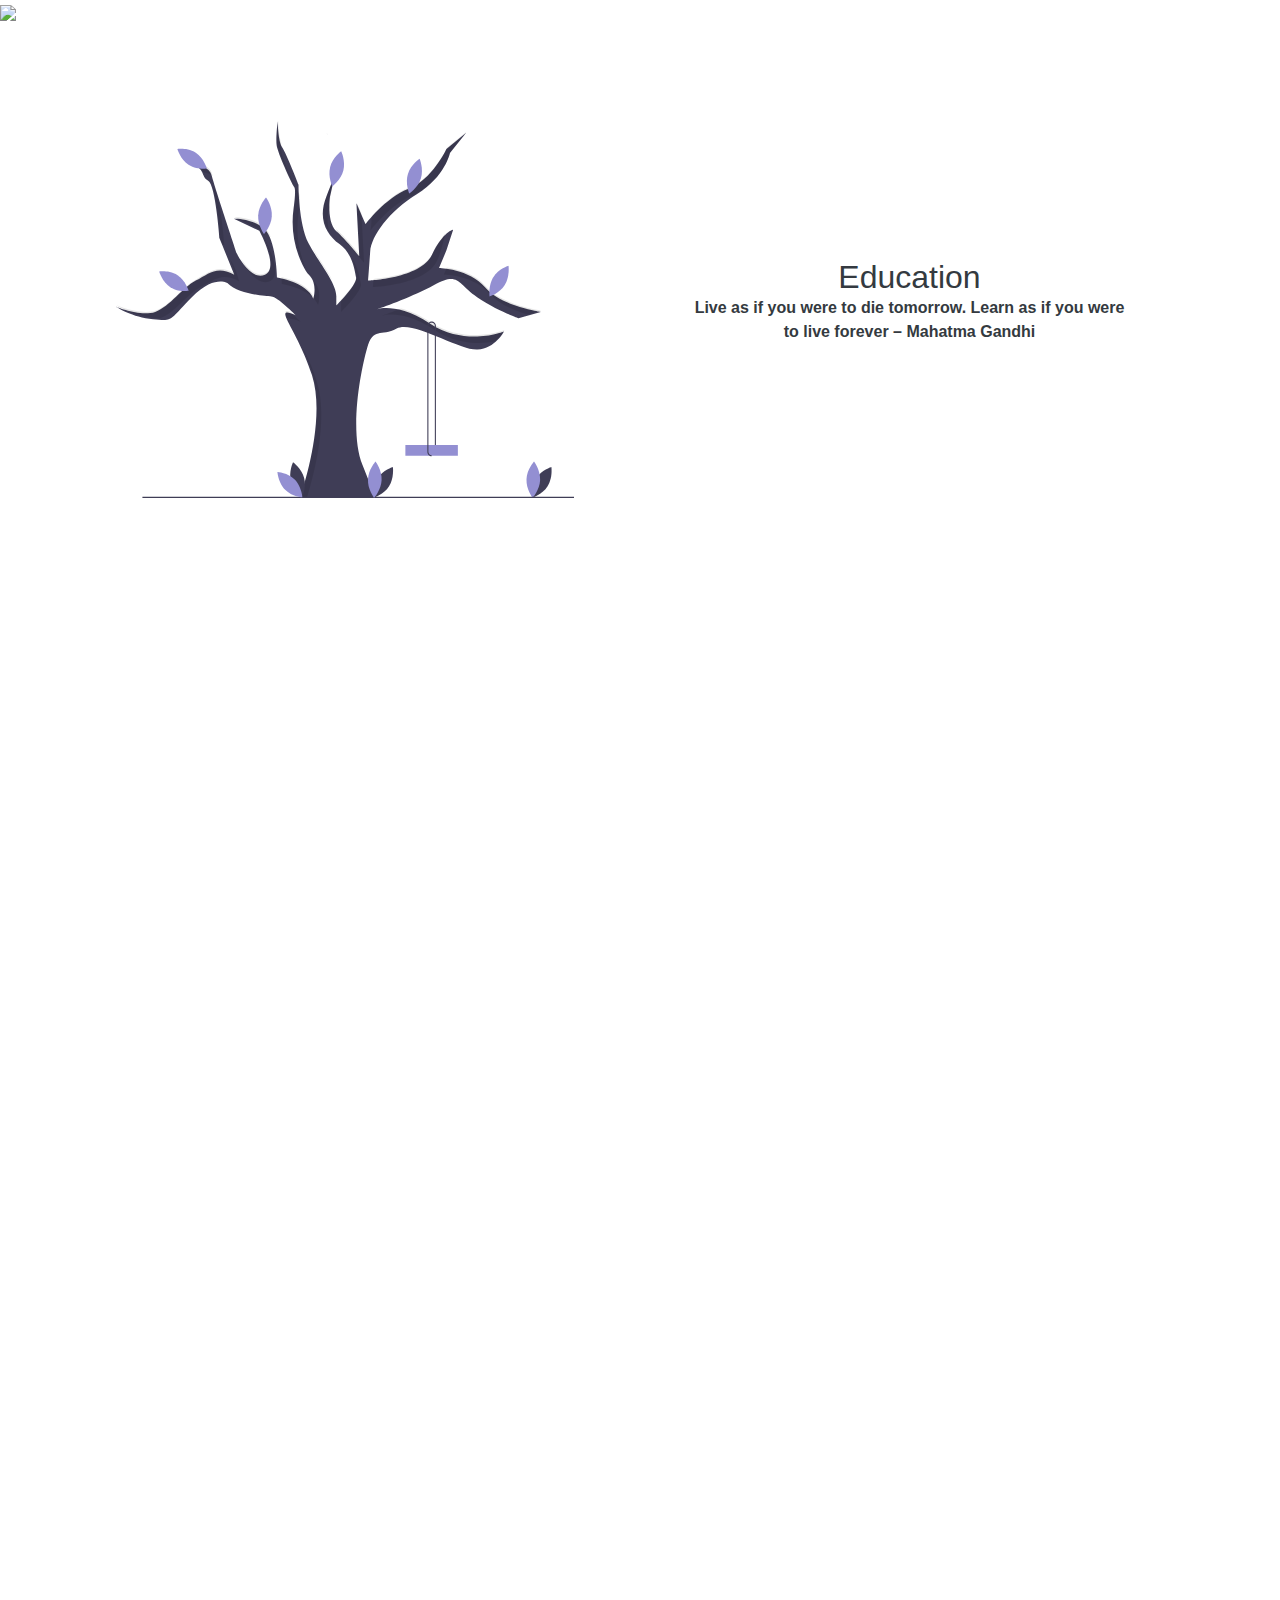
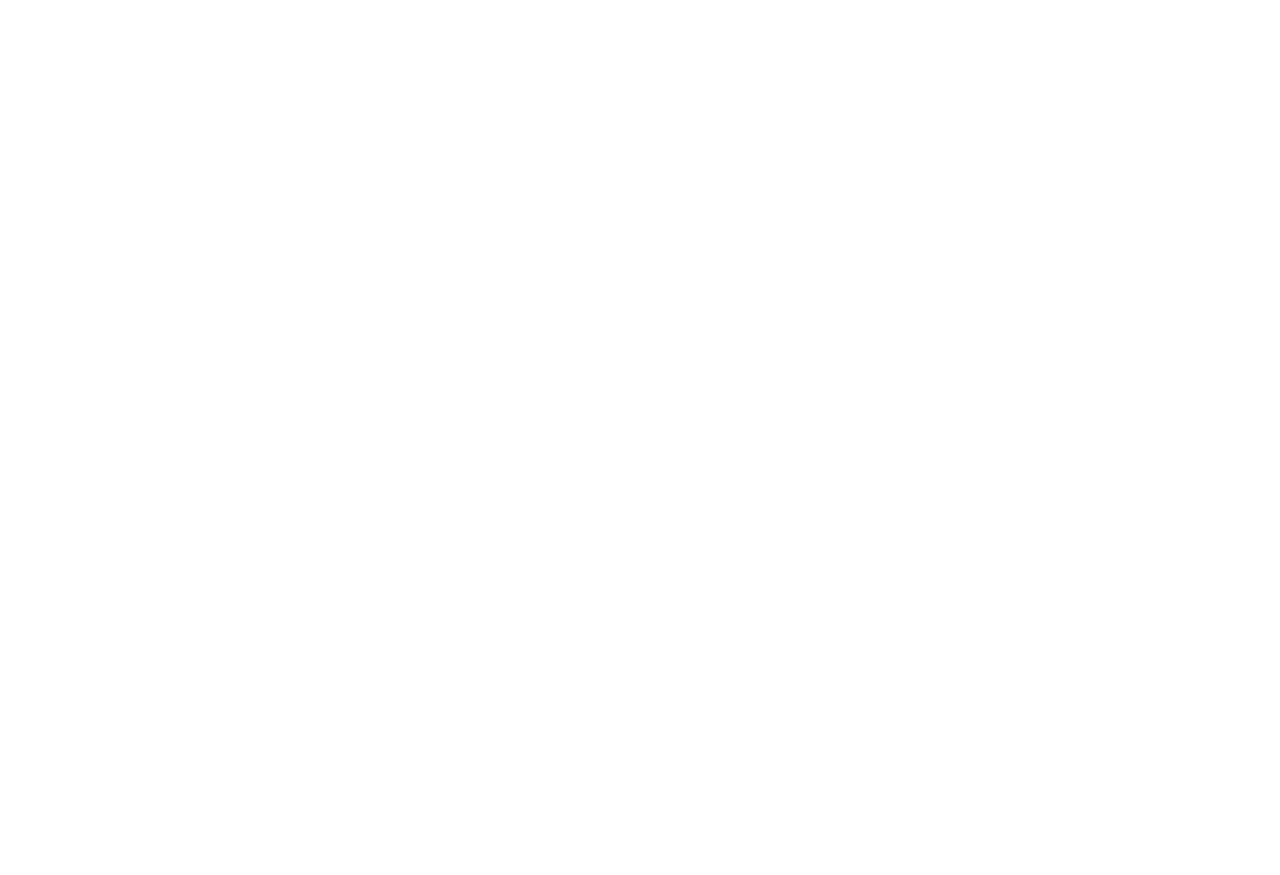
==== commit 91420f21: "Add files via upload" ====
--- a/education.html
+++ b/education.html
@@ -2,7 +2,7 @@
 <html lang="en" data-theme="light">
 
 <head>
-  <title>John Doe | Education</title>
+  <title>Ishaan Singh | Education</title>
   <meta charset="UTF-8">
   <meta name="viewport" content="width=device-width, initial-scale=1.0">
   <meta name="keywords"
@@ -16,7 +16,7 @@
   <meta name="AdsBot-Google" content="index,follow" />
 
   <meta property="og:site_name" content="https://portfolio.smaranjitghose.codes/education.html">
-  <meta property="og:title" content="John Doe | Education">
+  <meta property="og:title" content="Ishaan Singh | Education">
   <meta property="og:description"
     content="This project serves free and beautiful portfolio template for everyone. Anyone can showcase their work including moocs, education, projects, experience,etc. to the world.">
   <meta property="og:type" content="website">
@@ -24,8 +24,8 @@
   <meta name="twitter:card" content="summary">
   <meta name="twitter:site" content="https://portfolio.smaranjitghose.codes/education.html">
 
-  <meta name="application-name" content="John Doe | Education" />
-  <meta name="apple-mobile-web-app-title" content="John Doe | Education" />
+  <meta name="application-name" content="Ishaan Singh | Education" />
+  <meta name="apple-mobile-web-app-title" content="Ishaan Singh | Education" />
   <meta name="summary"
     content="An open source project aimed at providing free and beautiful templates to everyone for building their portfolio websites and showcase their work to the world." />
   <link rel="stylesheet" href="https://maxcdn.bootstrapcdn.com/bootstrap/4.5.0/css/bootstrap.min.css" />
@@ -173,71 +173,14 @@
                             fill="#938fd2" />
                     </g>
                     <path id="Vector_26" d="M1006 827.544H58.0041V830H1006V827.544Z" fill="#3f3d56" />
-                    <g id="Girl">
+                   <g id="Girl">
                         <path id="Vector_27"
                             d="M702.547 721.083H700.195V452.382C700.197 451.287 699.964 450.206 699.513 449.218C699.063 448.229 698.407 447.358 697.592 446.669L699.078 444.764C700.164 445.684 701.039 446.845 701.639 448.163C702.239 449.481 702.55 450.923 702.547 452.382V721.083Z"
                             fill="#3f3d56" />
-                        <path id="Vector_28"
-                            d="M727.752 653.747C727.752 653.747 741.057 639.176 746.503 642.108C751.948 645.039 730.845 658.068 730.845 658.068L727.752 653.747Z"
-                            fill="#FFB9B9" />
-                        <path id="Vector_29" opacity="0.1"
-                            d="M727.752 653.747C727.752 653.747 741.057 639.176 746.503 642.108C751.948 645.039 730.845 658.068 730.845 658.068L727.752 653.747Z"
-                            fill="black" />
-                        <path id="Vector_30"
-                            d="M687.158 621.945C687.158 621.945 682.267 631.097 683.547 640.962C684.827 650.827 696.531 682.483 700.51 681.92C704.489 681.358 733.964 658.685 733.964 658.685L728.343 650.491L706.81 664.11C706.81 664.11 703.53 615.401 687.158 621.945Z"
-                            fill="#D0CDE1" />
-                        <path id="Vector_31"
-                            d="M766.999 644.223L733.432 663.47C733.237 663.605 733.016 663.694 732.785 663.73C732.554 663.767 732.319 663.75 732.095 663.681C731.87 663.612 731.664 663.493 731.489 663.331C731.313 663.17 731.174 662.97 731.081 662.747L722.858 644.804C722.702 644.293 722.728 643.74 722.929 643.246C723.131 642.752 723.496 642.351 723.958 642.114L751.827 627.119C752.17 626.903 752.578 626.828 752.971 626.906C753.365 626.985 753.717 627.212 753.96 627.544L767.881 641.235C768.018 641.49 768.104 641.771 768.133 642.062C768.163 642.353 768.136 642.647 768.053 642.926C767.971 643.206 767.835 643.465 767.654 643.688C767.472 643.91 767.25 644.093 766.999 644.223V644.223Z"
-                            fill="#2F2E41" />
-                        <path id="Vector_32"
-                            d="M764.759 641.572L733.29 660.348L724.916 644.593L751.911 629.268L764.759 641.572Z"
-                            fill="#938fd2" />
-                        <path id="Vector_33"
-                            d="M738.355 636.145C738.519 635.94 738.516 635.656 738.348 635.51C738.181 635.364 737.913 635.412 737.749 635.617C737.585 635.822 737.588 636.106 737.755 636.252C737.923 636.398 738.191 636.35 738.355 636.145Z"
-                            fill="#F2F2F2" />
-                        <path id="Vector_34"
-                            d="M749.938 652.176C750.047 652.039 750.045 651.85 749.934 651.753C749.822 651.656 749.643 651.688 749.534 651.824C749.425 651.961 749.427 652.15 749.538 652.247C749.65 652.345 749.829 652.313 749.938 652.176Z"
-                            fill="#F2F2F2" />
-                        <path id="Vector_35" opacity="0.1"
-                            d="M687.158 621.945C687.158 621.945 682.267 631.097 683.547 640.962C684.827 650.827 696.531 682.483 700.51 681.92C704.489 681.358 733.964 658.685 733.964 658.685L728.343 650.491L706.81 664.11C706.81 664.11 703.53 615.401 687.158 621.945Z"
-                            fill="black" />
-                        <path id="Vector_36"
-                            d="M718.757 656.531C718.757 656.531 733.815 643.956 738.834 647.624C743.853 651.292 721.267 661.247 721.267 661.247L718.757 656.531Z"
-                            fill="#FFB9B9" />
-                        <path id="Vector_37"
-                            d="M698.68 606.231C706.719 606.231 713.236 599.428 713.236 591.036C713.236 582.645 706.719 575.842 698.68 575.842C690.641 575.842 684.124 582.645 684.124 591.036C684.124 599.428 690.641 606.231 698.68 606.231Z"
-                            fill="#FFB9B9" />
-                        <path id="Vector_38"
-                            d="M748.873 696.876C748.873 696.876 764.432 698.972 763.93 708.927C763.429 718.882 751.884 760.275 751.884 760.275L750.88 776.517C750.88 776.517 751.884 803.763 748.873 803.239C745.861 802.715 738.834 783.853 738.834 783.853C738.834 783.853 730.301 778.089 734.317 772.85C738.332 767.61 741.344 768.134 740.34 762.37C739.336 756.607 739.838 732.505 742.85 725.169C745.861 717.834 747.616 713.788 747.616 713.788L737.83 713.118L748.873 696.876Z"
-                            fill="#FFB9B9" />
-                        <path id="Vector_39" opacity="0.1"
-                            d="M748.873 696.876C748.873 696.876 764.432 698.972 763.93 708.927C763.429 718.882 751.884 760.275 751.884 760.275L750.88 776.517C750.88 776.517 751.884 803.763 748.873 803.239C745.861 802.715 738.834 783.853 738.834 783.853C738.834 783.853 730.301 778.089 734.317 772.85C738.332 767.61 741.344 768.134 740.34 762.37C739.336 756.607 739.838 732.505 742.85 725.169C745.861 717.834 747.616 713.788 747.616 713.788L737.83 713.118L748.873 696.876Z"
-                            fill="black" />
-                        <path id="Vector_40"
-                            d="M749.877 699.495C749.877 699.495 764.934 703.163 766.44 713.642C767.946 724.121 775.475 755.035 775.475 755.035L783.506 774.421C783.506 774.421 796.054 797.999 790.532 797.475C785.011 796.951 777.482 785.424 774.973 785.424C772.463 785.424 764.934 782.281 765.436 780.185C765.938 778.089 769.452 771.802 769.452 771.802L757.308 749.72C754.963 745.457 753.191 740.878 752.041 736.112C750.794 730.94 749.375 724.605 749.375 722.55C749.375 718.882 739.336 717.31 739.336 717.31L749.877 699.495Z"
-                            fill="#FFB9B9" />
-                        <path id="Vector_41"
-                            d="M700.688 665.962L707.715 686.921C707.715 686.921 718.757 690.064 726.788 692.684C734.819 695.304 749.877 691.636 751.382 697.924C752.888 704.211 748.371 715.214 743.853 717.834C739.336 720.454 736.826 723.073 722.271 718.882C707.715 714.69 673.082 713.642 673.082 713.642C669.725 715.745 665.944 717.001 662.04 717.31C655.515 717.834 654.009 718.358 652.001 716.786C649.993 715.214 653.005 715.214 654.009 711.023C655.013 706.831 655.515 708.403 660.032 703.687C664.549 698.972 668.063 684.825 670.572 680.109C673.082 675.393 674.588 665.962 674.588 665.962H700.688Z"
-                            fill="#2F2E41" />
-                        <path id="Vector_42"
-                            d="M699.684 603.611C697.861 605.002 696.369 606.813 695.324 608.903C694.28 610.993 693.711 613.306 693.661 615.662C693.661 623.522 678.603 607.279 678.603 607.279C678.603 607.279 686.634 596.8 686.634 593.656C686.634 590.513 699.684 603.611 699.684 603.611Z"
-                            fill="#FFB9B9" />
-                        <path id="Vector_43"
-                            d="M680.611 600.468C680.611 600.468 689.646 604.135 691.653 609.375C693.661 614.614 701.19 625.618 701.19 625.618C701.19 625.618 711.73 637.145 708.217 649.72C704.703 662.295 701.692 665.438 701.692 667.534C701.692 669.63 696.672 673.298 692.657 672.774C688.642 672.25 673.584 670.154 672.58 668.058C671.576 665.962 665.553 636.097 669.569 625.094C672.826 616.685 676.512 608.465 680.611 600.468V600.468Z"
-                            fill="#D0CDE1" />
-                        <path id="Vector_44"
-                            d="M702.902 591.728C706.159 592.535 709.356 590.368 712.025 588.22C713.54 587.001 715.208 585.261 714.744 583.298C714.332 581.557 712.367 580.57 712.081 578.8C711.882 577.57 712.571 576.374 712.626 575.127C712.577 574.177 712.278 573.259 711.763 572.475C711.247 571.69 710.535 571.068 709.704 570.678C708.117 569.785 706.317 569.413 704.687 568.615C702.197 567.396 700.128 565.198 697.469 564.494C693.837 563.533 690.138 565.58 686.404 565.845C684.144 566.006 681.855 565.508 679.619 565.895C677.487 566.345 675.562 567.532 674.154 569.263C672.746 570.995 671.938 573.17 671.86 575.44C671.831 577.107 672.15 578.968 671.197 580.29C670.82 580.746 670.391 581.151 669.92 581.497C666.598 584.301 665.091 588.985 664.919 593.498C664.835 595.719 665.28 598.357 667.168 599.301C668.179 599.662 669.247 599.817 670.315 599.757C670.851 599.734 671.384 599.848 671.869 600.089C672.353 600.331 672.773 600.692 673.093 601.142C673.953 602.725 672.664 605.064 673.789 606.446C674.634 607.484 676.282 607.139 677.268 606.255C678.255 605.37 678.87 604.098 679.806 603.153C681.625 601.313 684.324 600.98 686.817 600.7C687.556 600.694 688.275 600.448 688.874 599.996C689.327 599.5 689.622 598.869 689.718 598.191C690.046 596.63 690.05 595.013 689.73 593.45C689.572 592.966 689.552 592.445 689.673 591.949C689.838 591.597 690.092 591.299 690.409 591.089C691.954 589.877 694.662 588.112 696.671 588.446C698.9 588.816 700.653 591.171 702.902 591.728Z"
-                            fill="#2F2E41" />
-                        <path id="Vector_45"
-                            d="M682.619 619.33C682.619 619.33 676.596 627.713 676.596 637.669C676.596 647.624 684.124 680.633 688.14 680.633C692.155 680.633 724.278 662.295 724.278 662.295L719.761 653.387L696.673 663.866C696.673 663.866 699.684 615.138 682.619 619.33Z"
-                            fill="#D0CDE1" />
                         <path id="Vector_46" d="M750.77 713.904H635.505V737.232H750.77V713.904Z" fill="#938fd2" />
                         <path id="Vector_47"
                             d="M693.138 738.459C690.643 738.456 688.252 737.421 686.488 735.579C684.724 733.738 683.731 731.241 683.728 728.637V452.382C683.728 450.525 684.233 448.705 685.183 447.135C686.134 445.565 687.491 444.308 689.098 443.511C690.705 442.713 692.496 442.408 694.262 442.63C696.029 442.852 697.699 443.592 699.078 444.764L697.592 446.669C696.557 445.789 695.305 445.234 693.98 445.068C692.655 444.901 691.312 445.131 690.107 445.729C688.902 446.327 687.884 447.269 687.172 448.447C686.459 449.625 686.081 450.989 686.081 452.382V728.637C686.083 730.59 686.827 732.463 688.15 733.844C689.473 735.225 691.267 736.002 693.138 736.004V738.459Z"
                             fill="#3f3d56" />
-                        <path id="Vector_48"
-                            d="M675.352 584.173C675.859 583.749 675.28 582.119 674.06 580.532C672.839 578.946 671.44 578.005 670.933 578.429C670.427 578.854 671.005 580.484 672.226 582.07C673.446 583.656 674.846 584.598 675.352 584.173Z"
-                            fill="#938fd2" />
                     </g>
                     <g id="leaf11">
                         <path id="Vector_49"
@@ -280,7 +223,7 @@
         <div class="px-md-5 p-3 col-md-6 d-flex flex-column align-items-center justify-content-center animate__animated animate__zoomIn animate__delay-1s">
           <h2 class="main-heading mb-0">Education</h2>
           <p class=" pre-heading font-weight-bolder text-center animate__animated animate__fadeInUp animate__delay-2s">
-           An investment in knowledge pays the best interest. –  Benjamin Franklin
+           Live as if you were to die tomorrow. Learn as if you were to live forever – Mahatma Gandhi
           </p>
         </div>
       </div>
@@ -298,85 +241,76 @@
       <!-- CARDS -->
       <div class="card mb-5" data-aos="fade-left" data-aos-delay="500">
         <div class="row">
-          <div class="col-xl-6 col-md-6 col-sm-12">
-            <img src="assets/images/education-page/education.png" alt="education.png">
-          </div>
-          <div class="col-xl-6 col-md-6 col-sm-12 p-5">
-            <h4>Post Graduation</h4>
-            <div class="qual">
-            <h6><em>Massachusetts institute of technology</em></h6>
-            <h6><em>M.Tech Computer Science</em></h6>
-            <h6><em>2021-2023</em></h6></div>
-            <p><i>Activities-</i> Sports, House Captain, Debate Club, Tech Society</p>
-            <p>An investment in knowledge always pays the best interest.</p>
-          </div>
-        </div>
-      </div>
-      <div class="card mb-5" data-aos="fade-right" data-aos-delay="500">
-        <div class="row">
-          <div class="col-xl-6 col-md-6 col-sm-12 p-5">
-            <img src="assets/images/education-page/education.png" alt="education.png">
+          <div class="col-xl-6 col-md-6 col-sm-12 ghru">
+            <img src="assets/images/education-page/ghru1.jpg" alt="ghru1.png">
           </div>
           <div class="col-xl-6 col-md-6 col-sm-12 p-5">
             <h4>Graduation</h4>
             <div class="qual">
-              <h6><em>Massachusetts institute of technology</em></h6>
+            <h6><em>G.H. Raisoni University</em></h6>
+            <h6><em>B.Tech Computer Science</em></h6>
+            <h6><em>2018-2021</em></h6></div>
+            <p><i>Activities-</i> Football, President of EMPD Club, Tech Head of Magazine Club, Coding</p>
+            <p>Knowledge is the treasure of a wise man.</p>
+          </div>
+        </div>
+      </div>
+      <div class="card mb-5" data-aos="fade-right" data-aos-delay="500">
+        <div class="row">
+          <div class="col-xl-6 col-md-6 col-sm-12 p-5 srm">
+            <img src="assets/images/education-page/srm.png" alt="srm.png">
+          </div>
+          <div class="col-xl-6 col-md-6 col-sm-12 p-5">
+            <h4>Graduation</h4>
+            <div class="qual">
+              <h6><em>SRM Institute of Science and Technology</em></h6>
               <h6><em>B.Tech Computer Science</em></h6>
-              <h6><em>2017-2021</em></h6></div>
-            <p><i>Activities-</i> Sports, House Captain, Debate Club, Tech Society</p>
+              <h6><em>2017-2018</em></h6></div>
+            <p><i>Activities-</i> Football, Techfest management, Chipset club</p>
             <p>
-              An investment in knowledge always pays the best interest.
+              Knowing is not enough; we must apply. Willing is not enough; we must do.
             </p>
           </div>
         </div>
       </div>
       <div class="card mb-5" data-aos="fade-left" data-aos-delay="500">
         <div class="row">
-          <div class="col-xl-6 col-md-6 col-sm-12 p-5">
-            <img src="assets/images/education-page/education.png" alt="education.png">
+          <div class="col-xl-6 col-md-6 col-sm-12 p-5 bsp">
+            <img src="assets/images/education-page/sss.png" alt="sss.png">
           </div>
           <div class="col-xl-6 col-md-6 col-sm-12 p-5">
             <h4>High School</h4>
             <div class="qual">
-              <h6><em>Delhi Public School</em></h6>
+              <h6><em>BSP Senior Secondary School, Sector 10, Bhilai</em></h6>
               <h6><em>High School</em></h6>
-              <h6><em>2015-2017</em></h6></div>
-            <p><i>Activities-</i> Sports, House Captain, Debate Club, Tech Society</p>
-            <p>An investment in knowledge always pays the best interest.</p>
+              <h6><em>2013-2017</em></h6></div>
+            <p><i>Activities-</i> Football team Captain, House Captain, Discipline Prefect, National Science Olympiad state level</p>
+            <p>The beautiful thing about learning is nobody can take it away from you.</p>
         </div>
       </div>
     </div>
     <div class="card mb-5" data-aos="fade-right" data-aos-delay="500">
       <div class="row">
-        <div class="col-xl-6 col-md-6 col-sm-12 p-5">
-          <img src="assets/images/education-page/education.png" alt="education.png">
+        <div class="col-xl-6 col-md-6 col-sm-12 p-5 dps">
+          <img src="assets/images/education-page/dps.png" alt="education.png">
         </div>
         <div class="col-xl-6 col-md-6 col-sm-12 p-5">
           <h4>Elementary School</h4>
           <div class="qual">
-            <h6><em>Joyride</em></h6>
-            <h6><em>Pre-Primary</em></h6>
-            <h6><em>2002-2015</em></h6></div>
-            <p><i>Activities-</i> Sports, House Captain, Debate Club, Tech Society</p>
-          <p>An investment in knowledge always pays the best interest.</p>
+            <h6><em>Delhi Public School, Durg</em></h6>
+            <h6><em>Pre-Primary/Middle</em></h6>
+            <h6><em>2002-2013</em></h6></div>
+            <p><i>Activities-</i> Athletics National level, CBSE Nationals in Athletics, Various other district level competitions</p>
+          <p>One of the ways to learn is to know when you're making failures.</p>
       </div>
     </div>
   </div>
 </div>
-</section>           
-
-  <!--MOOCs Cards-->
-  <div id="mooc" class="container-fluid">
-    <h4 class="text-center pb-2 pt-5" data-aos="fade-up" data-aos-delay="300">MOOCs</h4>
-    <div class="row moocs">
-      <!-- Dynamic MOOCs Cards -->
-    </div>
-  </div>
 
   <!-- Dynamic footer section -->
 
   <!-- Google Analytics -->
-  <script async src="https://www.googletagmanager.com/gtag/js?id=UA-167979537-2"></script>
+
   <!-- Fetching our Google Tag Manager -->
 
   <!-- script -->
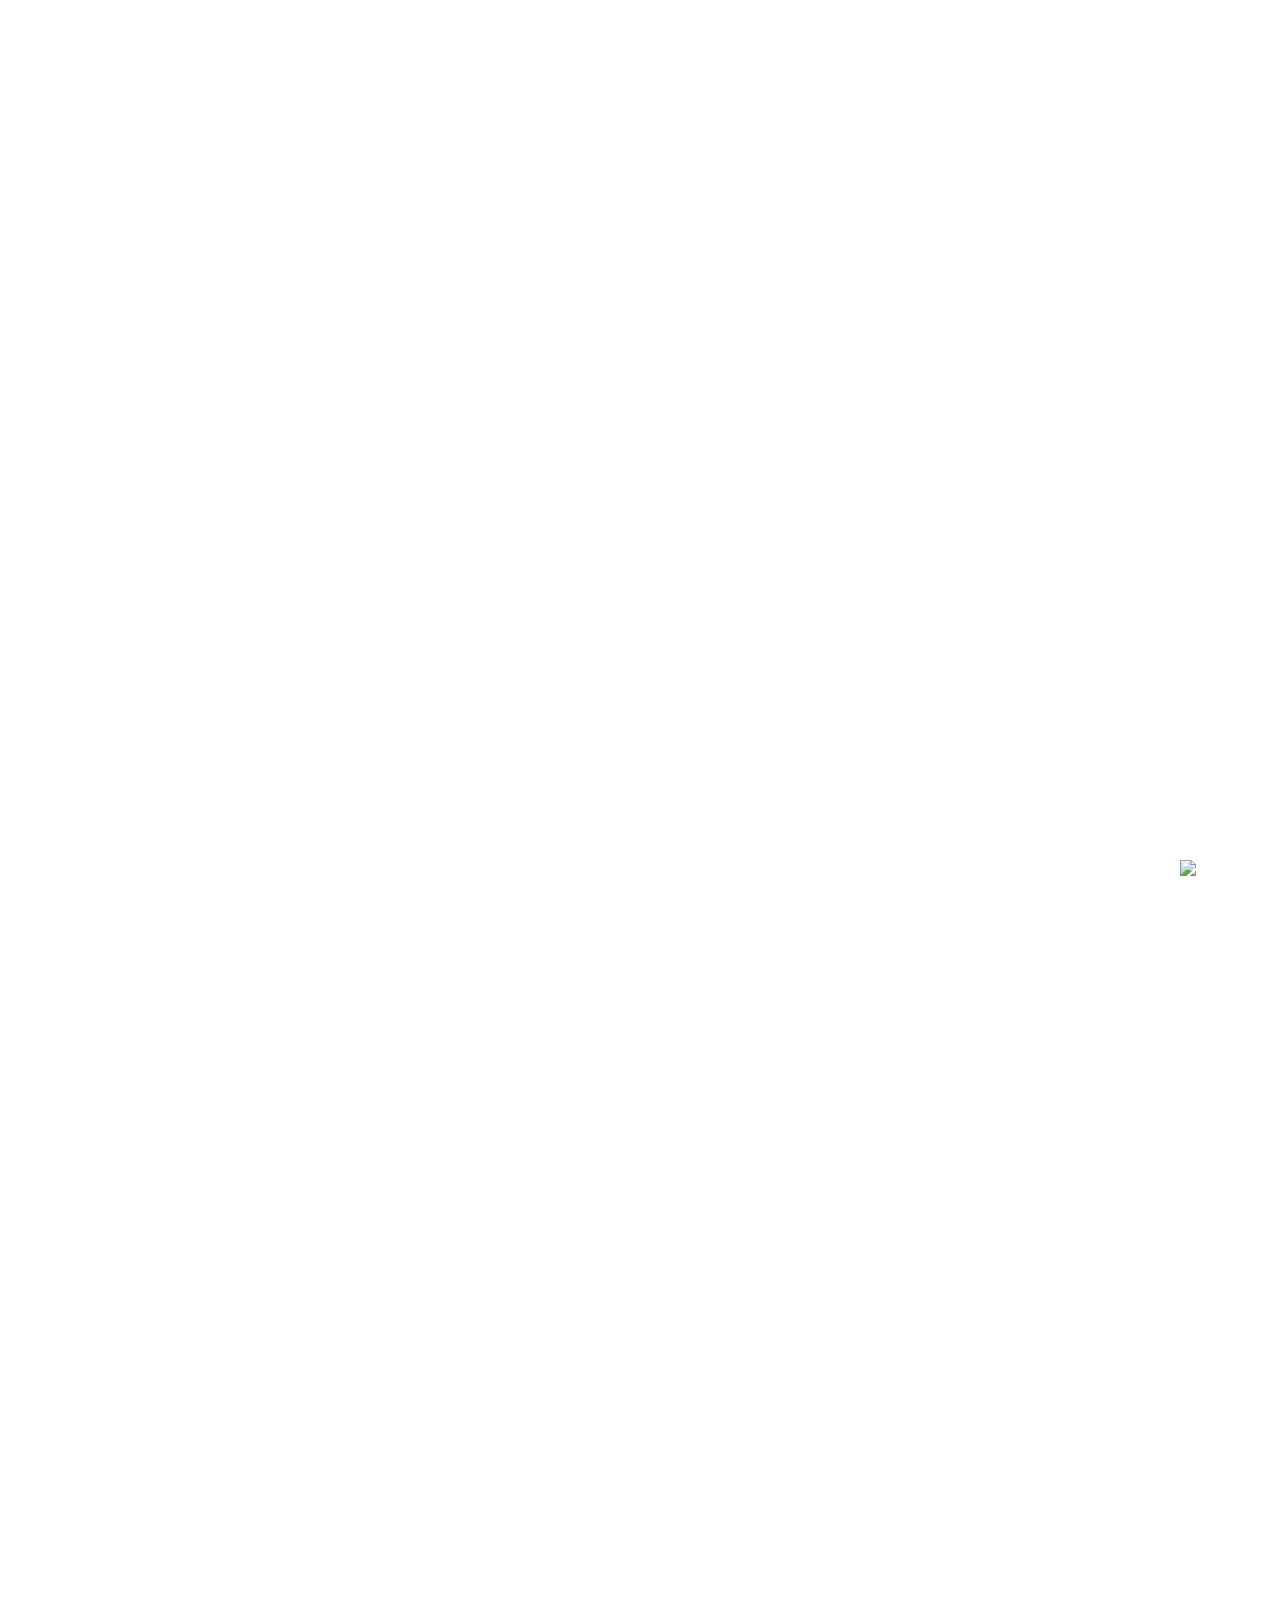
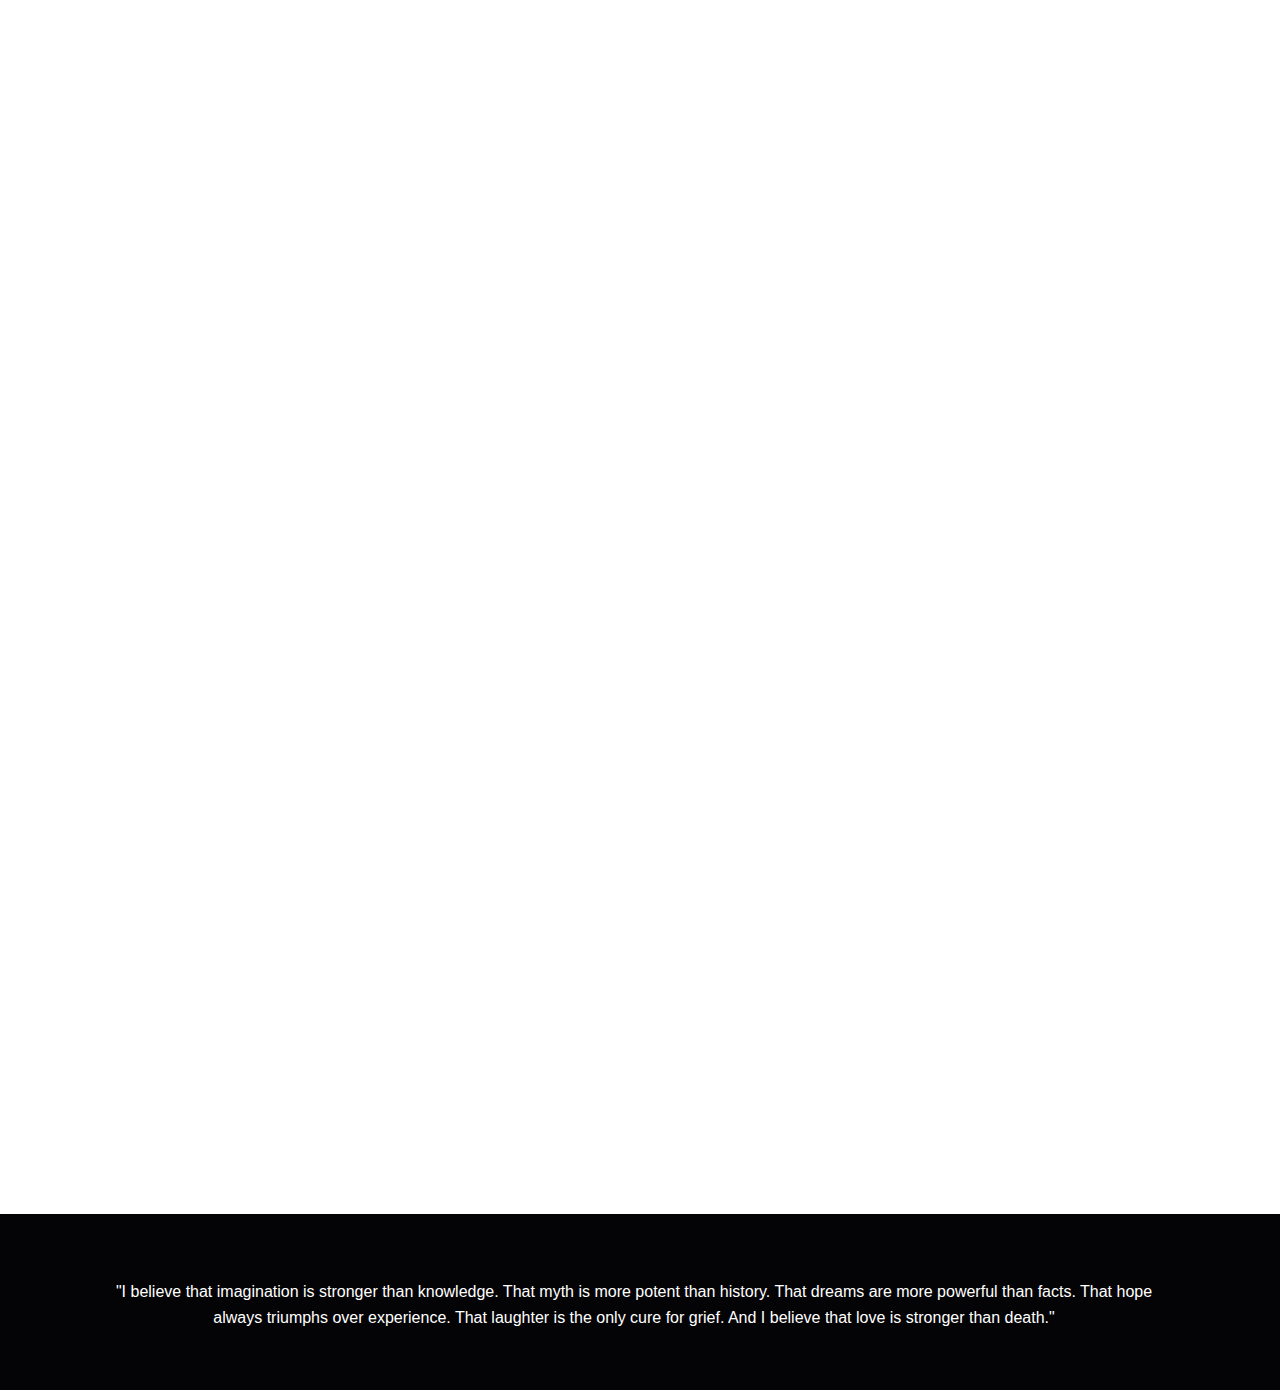
==== commit 80c47567: "Update education.html" ====
--- a/education.html
+++ b/education.html
@@ -251,7 +251,7 @@
             <h6><em>B.Tech Computer Science</em></h6>
             <h6><em>2018-2021</em></h6></div>
             <p><i>Activities-</i> Football, President of EMPD Club, Tech Head of Magazine Club, Coding</p>
-            <p>Knowledge is the treasure of a wise man.</p>
+            <p>"Knowledge is the treasure of a wise man"</p>
           </div>
         </div>
       </div>
@@ -268,7 +268,7 @@
               <h6><em>2017-2018</em></h6></div>
             <p><i>Activities-</i> Football, Techfest management, Chipset club</p>
             <p>
-              Knowing is not enough; we must apply. Willing is not enough; we must do.
+              "Knowing is not enough; we must apply. Willing is not enough; we must do"
             </p>
           </div>
         </div>
@@ -285,7 +285,7 @@
               <h6><em>High School</em></h6>
               <h6><em>2013-2017</em></h6></div>
             <p><i>Activities-</i> Football team Captain, House Captain, Discipline Prefect, National Science Olympiad state level</p>
-            <p>The beautiful thing about learning is nobody can take it away from you.</p>
+            <p>"The beautiful thing about learning is nobody can take it away from you"</p>
         </div>
       </div>
     </div>
@@ -301,7 +301,7 @@
             <h6><em>Pre-Primary/Middle</em></h6>
             <h6><em>2002-2013</em></h6></div>
             <p><i>Activities-</i> Athletics National level, CBSE Nationals in Athletics, Various other district level competitions</p>
-          <p>One of the ways to learn is to know when you're making failures.</p>
+          <p>"One of the ways to learn is to know when you're making failures"</p>
       </div>
     </div>
   </div>
--- a/assets/css/preloader.css
+++ b/assets/css/preloader.css
@@ -0,0 +1,687 @@
+:root {
+  --background: white;
+}
+
+.loader {
+  --duration: 3s;
+  --primary: rgba(39, 94, 254, 1);
+  --primary-light: #2f71ff;
+  --primary-rgba: rgba(39, 94, 254, 0);
+  width: 200px;
+  height: 320px;
+  position: relative;
+  transform-style: preserve-3d;
+}
+@media (max-width: 480px) {
+  .loader {
+    zoom: 0.44;
+  }
+}
+.loader:before, .loader:after {
+  --r: 20.5deg;
+  content: "";
+  width: 320px;
+  height: 140px;
+  position: absolute;
+  right: 32%;
+  bottom: -11px;
+  background: var(--background);
+  transform: translateZ(200px) rotate(var(--r));
+  -webkit-animation: mask var(--duration) linear forwards infinite;
+          animation: mask var(--duration) linear forwards infinite;
+}
+.loader:after {
+  --r: -20.5deg;
+  right: auto;
+  left: 32%;
+}
+.loader .ground {
+  position: absolute;
+  left: -50px;
+  bottom: -120px;
+  transform-style: preserve-3d;
+  transform: rotateY(-47deg) rotateX(-15deg) rotateZ(15deg) scale(1);
+}
+.loader .ground div {
+  transform: rotateX(90deg) rotateY(0deg) translate(-48px, -120px) translateZ(100px) scale(0);
+  width: 200px;
+  height: 200px;
+  background: var(--primary);
+  background: linear-gradient(45deg, var(--primary) 0%, var(--primary) 50%, var(--primary-light) 50%, var(--primary-light) 100%);
+  transform-style: preserve-3d;
+  -webkit-animation: ground var(--duration) linear forwards infinite;
+          animation: ground var(--duration) linear forwards infinite;
+}
+.loader .ground div:before, .loader .ground div:after {
+  --rx: 90deg;
+  --ry: 0deg;
+  --x: 44px;
+  --y: 162px;
+  --z: -50px;
+  content: "";
+  width: 156px;
+  height: 300px;
+  opacity: 0;
+  background: linear-gradient(var(--primary), var(--primary-rgba));
+  position: absolute;
+  transform: rotateX(var(--rx)) rotateY(var(--ry)) translate(var(--x), var(--y)) translateZ(var(--z));
+  -webkit-animation: ground-shine var(--duration) linear forwards infinite;
+          animation: ground-shine var(--duration) linear forwards infinite;
+}
+.loader .ground div:after {
+  --rx: 90deg;
+  --ry: 90deg;
+  --x: 0;
+  --y: 177px;
+  --z: 150px;
+}
+.loader .box {
+  --x: 0;
+  --y: 0;
+  position: absolute;
+  -webkit-animation: var(--duration) linear forwards infinite;
+          animation: var(--duration) linear forwards infinite;
+  transform: translate(var(--x), var(--y));
+}
+.loader .box div {
+  background-color: var(--primary);
+  width: 48px;
+  height: 48px;
+  position: relative;
+  transform-style: preserve-3d;
+  -webkit-animation: var(--duration) ease forwards infinite;
+          animation: var(--duration) ease forwards infinite;
+  transform: rotateY(-47deg) rotateX(-15deg) rotateZ(15deg) scale(0);
+}
+.loader .box div:before, .loader .box div:after {
+  --rx: 90deg;
+  --ry: 0deg;
+  --z: 24px;
+  --y: -24px;
+  --x: 0;
+  content: "";
+  position: absolute;
+  background-color: inherit;
+  width: inherit;
+  height: inherit;
+  transform: rotateX(var(--rx)) rotateY(var(--ry)) translate(var(--x), var(--y)) translateZ(var(--z));
+  filter: brightness(var(--b, 1.2));
+}
+.loader .box div:after {
+  --rx: 0deg;
+  --ry: 90deg;
+  --x: 24px;
+  --y: 0;
+  --b: 1.4;
+}
+.loader .box.box0 {
+  --x: -220px;
+  --y: -120px;
+  left: 58px;
+  top: 108px;
+}
+.loader .box.box1 {
+  --x: -260px;
+  --y: 120px;
+  left: 25px;
+  top: 120px;
+}
+.loader .box.box2 {
+  --x: 120px;
+  --y: -190px;
+  left: 58px;
+  top: 64px;
+}
+.loader .box.box3 {
+  --x: 280px;
+  --y: -40px;
+  left: 91px;
+  top: 120px;
+}
+.loader .box.box4 {
+  --x: 60px;
+  --y: 200px;
+  left: 58px;
+  top: 132px;
+}
+.loader .box.box5 {
+  --x: -220px;
+  --y: -120px;
+  left: 25px;
+  top: 76px;
+}
+.loader .box.box6 {
+  --x: -260px;
+  --y: 120px;
+  left: 91px;
+  top: 76px;
+}
+.loader .box.box7 {
+  --x: -240px;
+  --y: 200px;
+  left: 58px;
+  top: 87px;
+}
+.loader .box0 {
+  -webkit-animation-name: box-move0;
+          animation-name: box-move0;
+}
+.loader .box0 div {
+  -webkit-animation-name: box-scale0;
+          animation-name: box-scale0;
+}
+.loader .box1 {
+  -webkit-animation-name: box-move1;
+          animation-name: box-move1;
+}
+.loader .box1 div {
+  -webkit-animation-name: box-scale1;
+          animation-name: box-scale1;
+}
+.loader .box2 {
+  -webkit-animation-name: box-move2;
+          animation-name: box-move2;
+}
+.loader .box2 div {
+  -webkit-animation-name: box-scale2;
+          animation-name: box-scale2;
+}
+.loader .box3 {
+  -webkit-animation-name: box-move3;
+          animation-name: box-move3;
+}
+.loader .box3 div {
+  -webkit-animation-name: box-scale3;
+          animation-name: box-scale3;
+}
+.loader .box4 {
+  -webkit-animation-name: box-move4;
+          animation-name: box-move4;
+}
+.loader .box4 div {
+  -webkit-animation-name: box-scale4;
+          animation-name: box-scale4;
+}
+.loader .box5 {
+  -webkit-animation-name: box-move5;
+          animation-name: box-move5;
+}
+.loader .box5 div {
+  -webkit-animation-name: box-scale5;
+          animation-name: box-scale5;
+}
+.loader .box6 {
+  -webkit-animation-name: box-move6;
+          animation-name: box-move6;
+}
+.loader .box6 div {
+  -webkit-animation-name: box-scale6;
+          animation-name: box-scale6;
+}
+.loader .box7 {
+  -webkit-animation-name: box-move7;
+          animation-name: box-move7;
+}
+.loader .box7 div {
+  -webkit-animation-name: box-scale7;
+          animation-name: box-scale7;
+}
+
+@-webkit-keyframes box-move0 {
+  12% {
+    transform: translate(var(--x), var(--y));
+  }
+  25%, 52% {
+    transform: translate(0, 0);
+  }
+  80% {
+    transform: translate(0, -32px);
+  }
+  90%, 100% {
+    transform: translate(0, 188px);
+  }
+}
+
+@keyframes box-move0 {
+  12% {
+    transform: translate(var(--x), var(--y));
+  }
+  25%, 52% {
+    transform: translate(0, 0);
+  }
+  80% {
+    transform: translate(0, -32px);
+  }
+  90%, 100% {
+    transform: translate(0, 188px);
+  }
+}
+@-webkit-keyframes box-scale0 {
+  6% {
+    transform: rotateY(-47deg) rotateX(-15deg) rotateZ(15deg) scale(0);
+  }
+  14%, 100% {
+    transform: rotateY(-47deg) rotateX(-15deg) rotateZ(15deg) scale(1);
+  }
+}
+@keyframes box-scale0 {
+  6% {
+    transform: rotateY(-47deg) rotateX(-15deg) rotateZ(15deg) scale(0);
+  }
+  14%, 100% {
+    transform: rotateY(-47deg) rotateX(-15deg) rotateZ(15deg) scale(1);
+  }
+}
+@-webkit-keyframes box-move1 {
+  16% {
+    transform: translate(var(--x), var(--y));
+  }
+  29%, 52% {
+    transform: translate(0, 0);
+  }
+  80% {
+    transform: translate(0, -32px);
+  }
+  90%, 100% {
+    transform: translate(0, 188px);
+  }
+}
+@keyframes box-move1 {
+  16% {
+    transform: translate(var(--x), var(--y));
+  }
+  29%, 52% {
+    transform: translate(0, 0);
+  }
+  80% {
+    transform: translate(0, -32px);
+  }
+  90%, 100% {
+    transform: translate(0, 188px);
+  }
+}
+@-webkit-keyframes box-scale1 {
+  10% {
+    transform: rotateY(-47deg) rotateX(-15deg) rotateZ(15deg) scale(0);
+  }
+  18%, 100% {
+    transform: rotateY(-47deg) rotateX(-15deg) rotateZ(15deg) scale(1);
+  }
+}
+@keyframes box-scale1 {
+  10% {
+    transform: rotateY(-47deg) rotateX(-15deg) rotateZ(15deg) scale(0);
+  }
+  18%, 100% {
+    transform: rotateY(-47deg) rotateX(-15deg) rotateZ(15deg) scale(1);
+  }
+}
+@-webkit-keyframes box-move2 {
+  20% {
+    transform: translate(var(--x), var(--y));
+  }
+  33%, 52% {
+    transform: translate(0, 0);
+  }
+  80% {
+    transform: translate(0, -32px);
+  }
+  90%, 100% {
+    transform: translate(0, 188px);
+  }
+}
+@keyframes box-move2 {
+  20% {
+    transform: translate(var(--x), var(--y));
+  }
+  33%, 52% {
+    transform: translate(0, 0);
+  }
+  80% {
+    transform: translate(0, -32px);
+  }
+  90%, 100% {
+    transform: translate(0, 188px);
+  }
+}
+@-webkit-keyframes box-scale2 {
+  14% {
+    transform: rotateY(-47deg) rotateX(-15deg) rotateZ(15deg) scale(0);
+  }
+  22%, 100% {
+    transform: rotateY(-47deg) rotateX(-15deg) rotateZ(15deg) scale(1);
+  }
+}
+@keyframes box-scale2 {
+  14% {
+    transform: rotateY(-47deg) rotateX(-15deg) rotateZ(15deg) scale(0);
+  }
+  22%, 100% {
+    transform: rotateY(-47deg) rotateX(-15deg) rotateZ(15deg) scale(1);
+  }
+}
+@-webkit-keyframes box-move3 {
+  24% {
+    transform: translate(var(--x), var(--y));
+  }
+  37%, 52% {
+    transform: translate(0, 0);
+  }
+  80% {
+    transform: translate(0, -32px);
+  }
+  90%, 100% {
+    transform: translate(0, 188px);
+  }
+}
+@keyframes box-move3 {
+  24% {
+    transform: translate(var(--x), var(--y));
+  }
+  37%, 52% {
+    transform: translate(0, 0);
+  }
+  80% {
+    transform: translate(0, -32px);
+  }
+  90%, 100% {
+    transform: translate(0, 188px);
+  }
+}
+@-webkit-keyframes box-scale3 {
+  18% {
+    transform: rotateY(-47deg) rotateX(-15deg) rotateZ(15deg) scale(0);
+  }
+  26%, 100% {
+    transform: rotateY(-47deg) rotateX(-15deg) rotateZ(15deg) scale(1);
+  }
+}
+@keyframes box-scale3 {
+  18% {
+    transform: rotateY(-47deg) rotateX(-15deg) rotateZ(15deg) scale(0);
+  }
+  26%, 100% {
+    transform: rotateY(-47deg) rotateX(-15deg) rotateZ(15deg) scale(1);
+  }
+}
+@-webkit-keyframes box-move4 {
+  28% {
+    transform: translate(var(--x), var(--y));
+  }
+  41%, 52% {
+    transform: translate(0, 0);
+  }
+  80% {
+    transform: translate(0, -32px);
+  }
+  90%, 100% {
+    transform: translate(0, 188px);
+  }
+}
+@keyframes box-move4 {
+  28% {
+    transform: translate(var(--x), var(--y));
+  }
+  41%, 52% {
+    transform: translate(0, 0);
+  }
+  80% {
+    transform: translate(0, -32px);
+  }
+  90%, 100% {
+    transform: translate(0, 188px);
+  }
+}
+@-webkit-keyframes box-scale4 {
+  22% {
+    transform: rotateY(-47deg) rotateX(-15deg) rotateZ(15deg) scale(0);
+  }
+  30%, 100% {
+    transform: rotateY(-47deg) rotateX(-15deg) rotateZ(15deg) scale(1);
+  }
+}
+@keyframes box-scale4 {
+  22% {
+    transform: rotateY(-47deg) rotateX(-15deg) rotateZ(15deg) scale(0);
+  }
+  30%, 100% {
+    transform: rotateY(-47deg) rotateX(-15deg) rotateZ(15deg) scale(1);
+  }
+}
+@-webkit-keyframes box-move5 {
+  32% {
+    transform: translate(var(--x), var(--y));
+  }
+  45%, 52% {
+    transform: translate(0, 0);
+  }
+  80% {
+    transform: translate(0, -32px);
+  }
+  90%, 100% {
+    transform: translate(0, 188px);
+  }
+}
+@keyframes box-move5 {
+  32% {
+    transform: translate(var(--x), var(--y));
+  }
+  45%, 52% {
+    transform: translate(0, 0);
+  }
+  80% {
+    transform: translate(0, -32px);
+  }
+  90%, 100% {
+    transform: translate(0, 188px);
+  }
+}
+@-webkit-keyframes box-scale5 {
+  26% {
+    transform: rotateY(-47deg) rotateX(-15deg) rotateZ(15deg) scale(0);
+  }
+  34%, 100% {
+    transform: rotateY(-47deg) rotateX(-15deg) rotateZ(15deg) scale(1);
+  }
+}
+@keyframes box-scale5 {
+  26% {
+    transform: rotateY(-47deg) rotateX(-15deg) rotateZ(15deg) scale(0);
+  }
+  34%, 100% {
+    transform: rotateY(-47deg) rotateX(-15deg) rotateZ(15deg) scale(1);
+  }
+}
+@-webkit-keyframes box-move6 {
+  36% {
+    transform: translate(var(--x), var(--y));
+  }
+  49%, 52% {
+    transform: translate(0, 0);
+  }
+  80% {
+    transform: translate(0, -32px);
+  }
+  90%, 100% {
+    transform: translate(0, 188px);
+  }
+}
+@keyframes box-move6 {
+  36% {
+    transform: translate(var(--x), var(--y));
+  }
+  49%, 52% {
+    transform: translate(0, 0);
+  }
+  80% {
+    transform: translate(0, -32px);
+  }
+  90%, 100% {
+    transform: translate(0, 188px);
+  }
+}
+@-webkit-keyframes box-scale6 {
+  30% {
+    transform: rotateY(-47deg) rotateX(-15deg) rotateZ(15deg) scale(0);
+  }
+  38%, 100% {
+    transform: rotateY(-47deg) rotateX(-15deg) rotateZ(15deg) scale(1);
+  }
+}
+@keyframes box-scale6 {
+  30% {
+    transform: rotateY(-47deg) rotateX(-15deg) rotateZ(15deg) scale(0);
+  }
+  38%, 100% {
+    transform: rotateY(-47deg) rotateX(-15deg) rotateZ(15deg) scale(1);
+  }
+}
+@-webkit-keyframes box-move7 {
+  40% {
+    transform: translate(var(--x), var(--y));
+  }
+  53%, 52% {
+    transform: translate(0, 0);
+  }
+  80% {
+    transform: translate(0, -32px);
+  }
+  90%, 100% {
+    transform: translate(0, 188px);
+  }
+}
+@keyframes box-move7 {
+  40% {
+    transform: translate(var(--x), var(--y));
+  }
+  53%, 52% {
+    transform: translate(0, 0);
+  }
+  80% {
+    transform: translate(0, -32px);
+  }
+  90%, 100% {
+    transform: translate(0, 188px);
+  }
+}
+@-webkit-keyframes box-scale7 {
+  34% {
+    transform: rotateY(-47deg) rotateX(-15deg) rotateZ(15deg) scale(0);
+  }
+  42%, 100% {
+    transform: rotateY(-47deg) rotateX(-15deg) rotateZ(15deg) scale(1);
+  }
+}
+@keyframes box-scale7 {
+  34% {
+    transform: rotateY(-47deg) rotateX(-15deg) rotateZ(15deg) scale(0);
+  }
+  42%, 100% {
+    transform: rotateY(-47deg) rotateX(-15deg) rotateZ(15deg) scale(1);
+  }
+}
+@-webkit-keyframes ground {
+  0%, 65% {
+    transform: rotateX(90deg) rotateY(0deg) translate(-48px, -120px) translateZ(100px) scale(0);
+  }
+  75%, 90% {
+    transform: rotateX(90deg) rotateY(0deg) translate(-48px, -120px) translateZ(100px) scale(1);
+  }
+  100% {
+    transform: rotateX(90deg) rotateY(0deg) translate(-48px, -120px) translateZ(100px) scale(0);
+  }
+}
+@keyframes ground {
+  0%, 65% {
+    transform: rotateX(90deg) rotateY(0deg) translate(-48px, -120px) translateZ(100px) scale(0);
+  }
+  75%, 90% {
+    transform: rotateX(90deg) rotateY(0deg) translate(-48px, -120px) translateZ(100px) scale(1);
+  }
+  100% {
+    transform: rotateX(90deg) rotateY(0deg) translate(-48px, -120px) translateZ(100px) scale(0);
+  }
+}
+@-webkit-keyframes ground-shine {
+  0%, 70% {
+    opacity: 0;
+  }
+  75%, 87% {
+    opacity: 0.2;
+  }
+  100% {
+    opacity: 0;
+  }
+}
+@keyframes ground-shine {
+  0%, 70% {
+    opacity: 0;
+  }
+  75%, 87% {
+    opacity: 0.2;
+  }
+  100% {
+    opacity: 0;
+  }
+}
+@-webkit-keyframes mask {
+  0%, 65% {
+    opacity: 0;
+  }
+  66%, 100% {
+    opacity: 1;
+  }
+}
+@keyframes mask {
+  0%, 65% {
+    opacity: 0;
+  }
+  66%, 100% {
+    opacity: 1;
+  }
+}
+
+small {
+  display: block;
+  position: absolute;
+  bottom: 20px;
+  left: 50%;
+  font-family: Arial;
+  max-width: 320px;
+  font-size: 12px;
+  line-height: 19px;
+  z-index: 1;
+  color: #6C7486;
+}
+@media (min-width: 481px) {
+  small {
+    transform: translateX(-50%);
+    text-align: center;
+  }
+}
+@media (max-width: 480px) {
+  small {
+    left: 20px;
+    right: 112px;
+    font-size: 10px;
+    line-height: 17px;
+    transform: translateZ(400px);
+  }
+}
+/* 
+body {
+  min-height: 100vh;
+  display: flex;
+  justify-content: center;
+  align-items: center;
+} */
+.dribbble-ref {
+  position: fixed;
+  display: block;
+  right: 24px;
+  bottom: 24px;
+}
+.dribbble-ref img {
+  display: block;
+  width: 76px;
+}--- a/assets/css/education.css
+++ b/assets/css/education.css
@@ -0,0 +1,336 @@
+/* Dark and Light theme */
+
+html[data-theme = 'light']
+{
+  --bg1-color: #ecf0f3;
+  --shadow: 0 4px 8px 0 rgba(0, 0, 0, 0.2);
+  --border:1px solid #ecf0f3;
+}
+
+html[data-theme = 'dark']
+{
+  --bg1-color: #272727;
+  --shadow: 0 4px 8px 0 rgba(104, 102, 102, 0.2);
+  --border:none;
+}
+
+/* -----Education Section CSS----- */
+
+
+.sect
+{
+    height: 140vh;
+    width: 100%;
+    background-size: cover;
+    background-position: center center;
+    background-attachment: fixed;
+    object-fit: fill;
+}
+
+.s2
+{
+    overflow-x: hidden;
+}
+
+.s2 .head{
+  font-size:2rem;
+}
+
+.s2 h4{
+  margin-bottom: 1.2rem;
+}
+
+.qual{
+  margin-bottom: 2rem;
+}
+
+.s2 p
+{
+  margin-top: -0.5rem;
+  font-weight: 450;
+  font-size: 2.5vh;
+}
+.s2 .card img
+{
+    padding-top: 100px;
+    padding-left: 30px;
+}
+.s2 .card, .s2 img
+{
+    border-radius: 3rem;
+}
+
+.s2 h4,h6,p{
+  color:black;
+}
+
+.ghru img{
+  height: 260px;
+  width: 200px; 
+}
+
+.srm img {
+  height: 260px;
+  width: 200px;
+  margin-top: -3.8rem;
+  margin-left: -37px;
+}
+
+.bsp img {
+  height: 260px;
+  width: 200px;
+  margin-top: -3.5rem;
+  margin-left: -37px;
+}
+
+.dps img {
+  margin-top: -3.8rem;
+  margin-left: -37px;
+  height: 300px;
+  width: 200px;
+}
+
+@media only screen and (max-width: 767px) {
+
+    .edSection{
+        margin-top: 400px;
+    }
+}
+
+@media only screen and (max-width: 600px) {
+
+    .edSection{
+        margin-top: 250px;
+    }
+}
+
+/* Card Hover Effect */
+
+.mooc-title{
+  color: black;
+}
+
+.content {
+  position: relative;
+  width: 100%;
+  padding: 10px;
+  margin: auto;
+  overflow: hidden;
+  height: 75%;
+}
+
+.content .content-overlay {
+  background: rgba(0, 0, 0, 0.7);
+  position: absolute;
+  height: 99%;
+  width: 100%;
+  left: 0;
+  top: 0;
+  bottom: 0;
+  right: 0;
+  opacity: 0;
+  -webkit-transition: all 0.4s ease-in-out 0s;
+  -moz-transition: all 0.4s ease-in-out 0s;
+  transition: all 0.4s ease-in-out 0s;
+}
+
+.content:hover .content-overlay {
+  opacity: 0.8;
+}
+
+.content-details {
+  position: absolute;
+  text-align: center;
+  width: 100%;
+  left: 50%;
+  top: 50%;
+  opacity: 0;
+  -webkit-transform: translate(-50%, -50%);
+  -moz-transform: translate(-50%, -50%);
+  transform: translate(-50%, -50%);
+  -webkit-transition: all 0.3s ease-in-out 0s;
+  -moz-transition: all 0.3s ease-in-out 0s;
+  transition: all 0.3s ease-in-out 0s;
+}
+
+.content:hover .content-details {
+  left: 50%;
+  top: 50%;
+  opacity: 1;
+  transition: 0.3s ease-in;
+}
+.fadeIn-bottom {
+  top: 80%;
+}
+
+#mooc .card {
+  border-radius: 5px;
+  background: #ecf0f3;
+  box-shadow: 0 6px 10px rgba(0, 0, 0, 0.08), 0 0 6px rgba(0, 0, 0, 0.05);
+  transition: 0.3s transform cubic-bezier(0.155, 1.105, 0.295, 1.12),
+    0.3s box-shadow,
+    0.3s -webkit-transform cubic-bezier(0.155, 1.105, 0.295, 1.12);
+  cursor: pointer;
+  display: flex;
+  flex-wrap: wrap;
+}
+
+#mooc .card:hover {
+  transform: scale(1.05);
+  box-shadow: 0 10px 20px rgba(0, 0, 0, 0.12), 0 4px 8px rgba(0, 0, 0, 0.06);
+}
+#mooc .card-body {
+  background-color: #fff;
+  padding:1px;
+}
+
+/* SVG animation */
+
+#Girl
+{
+    animation: swing ease-in-out 1s infinite alternate;
+    transform-origin: center -20px;
+    transform-box: fill-box;
+    float:left;
+    box-shadow: 5px 5px 10px rgba(0,0,0,0.5);
+
+}
+
+@keyframes swing {
+    0% { transform: rotate(9deg); }
+    100% { transform: rotate(-9deg); }
+}
+
+
+#Vector_38
+{
+    animation: swing ease-in-out 1s infinite alternate;
+    transform-origin: center 0px;
+    transform-box: fill-box;
+    float:left;
+}
+
+#Vector_39{
+    animation: swing ease-in-out 1s infinite alternate;
+    transform-origin: center 0px;
+    transform-box: fill-box;
+    float:left;
+}
+
+#Vector_40
+{
+    animation: swing ease-in-out 1s infinite alternate;
+    transform-origin: center -20px;
+    transform-box: fill-box;
+    float:left;
+}
+
+#leaf12
+{
+    -webkit-animation: shake-bottom 9s cubic-bezier(0.455, 0.030, 0.515, 0.955) infinite both;
+	        animation: shake-bottom 9s cubic-bezier(0.455, 0.030, 0.515, 0.955) infinite both;
+            transform-box: fill-box;
+}
+
+#leaf13
+{
+    -webkit-animation: shake-bottom 8s cubic-bezier(0.455, 0.030, 0.515, 0.955) infinite both;
+	        animation: shake-bottom 8s cubic-bezier(0.455, 0.030, 0.515, 0.955) infinite both;
+            transform-box: fill-box;
+}
+
+#lef14
+{
+    -webkit-animation: shake-bottom 7.5s cubic-bezier(0.455, 0.030, 0.515, 0.955) infinite both;
+	        animation: shake-bottom 7.5s cubic-bezier(0.455, 0.030, 0.515, 0.955) infinite both;
+            transform-box: fill-box;
+}
+
+#leaf15
+{
+    -webkit-animation: shake-bottom 7s cubic-bezier(0.455, 0.030, 0.515, 0.955) infinite both;
+	        animation: shake-bottom 7s cubic-bezier(0.455, 0.030, 0.515, 0.955) infinite both;
+            transform-box: fill-box;
+}
+
+#leaf16
+{
+    -webkit-animation: shake-bottom 6.5s cubic-bezier(0.455, 0.030, 0.515, 0.955) infinite both;
+	        animation: shake-bottom 6.5s cubic-bezier(0.455, 0.030, 0.515, 0.955) infinite both;
+            transform-box: fill-box;
+}
+
+#leaf17
+{
+   
+	        animation: shake-bottom 6s cubic-bezier(0.455, 0.030, 0.515, 0.955) infinite both;
+            transform-box: fill-box;
+}
+
+@-webkit-keyframes shake-bottom {
+  0%,
+  100% {
+    -webkit-transform: rotate(0deg);
+            transform: rotate(0deg);
+    -webkit-transform-origin: 50% 100%;
+            transform-origin: 50% 100%;
+  }
+  10% {
+    -webkit-transform: rotate(2deg);
+            transform: rotate(2deg);
+  }
+  20%,
+  40%,
+  60% {
+    -webkit-transform: rotate(-4deg);
+            transform: rotate(-4deg);
+  }
+  30%,
+  50%,
+  70% {
+    -webkit-transform: rotate(4deg);
+            transform: rotate(4deg);
+  }
+  80% {
+    -webkit-transform: rotate(-2deg);
+            transform: rotate(-2deg);
+  }
+  90% {
+    -webkit-transform: rotate(2deg);
+            transform: rotate(2deg);
+  }
+}
+@keyframes shake-bottom {
+  0%,
+  100% {
+    -webkit-transform: rotate(0deg);
+            transform: rotate(0deg);
+    -webkit-transform-origin: 50% 100%;
+            transform-origin: 50% 100%;
+  }
+  10% {
+    -webkit-transform: rotate(2deg);
+            transform: rotate(2deg);
+  }
+  20%,
+  40%,
+  60% {
+    -webkit-transform: rotate(-4deg);
+            transform: rotate(-4deg);
+  }
+  30%,
+  50%,
+  70% {
+    -webkit-transform: rotate(4deg);
+            transform: rotate(4deg);
+  }
+  80% {
+    -webkit-transform: rotate(-2deg);
+            transform: rotate(-2deg);
+  }
+  90% {
+    -webkit-transform: rotate(2deg);
+            transform: rotate(2deg);
+  }
+}
+
--- a/assets/css/style.css
+++ b/assets/css/style.css
@@ -0,0 +1,797 @@
+@font-face {
+  font-family: "Agustina";
+  src: url(../fonts/Agustina.woff);
+}
+/*CSS variable declaration for light/dark mode*/
+html[data-theme="light"] {
+  --bg-mybtn: red;
+  --bg-nav:black;
+  --bg-nav-img: black;
+  --bg-footer:#DDE1EC;
+  --bg: #ffffff;
+  --text: #191919;
+  --text-color: #6c757d;
+  --col-icon: black;
+  --col-bd-radius:rgb(2, 2, 2);
+  --col-box-shadow:#000000 2px 2px 4px, 
+  #4D4D4D -2px -2px 4px;
+ --col-box-shadow-hover:inset #8a7373 2px 2px 4px, 
+ inset #4D4D4D -2px -2px 4px;
+  --col-bd-icon:transparent;
+  --bg-icon: #fff;
+  --col-icon-twitter: #1da1f2;
+  --col-icon-dribbble: #ea4c89;
+  --col-icon-linkedin: #0e76a8;
+  --col-icon-medium: #00ab6c;
+  --col-icon-kaggle: #41aff3;
+  --col-icon-github:#24292e;  
+  --col-icon-instagram: rgb(201, 94, 174);
+  --col-icon-mail:rgb(209, 82, 82);
+  --col-icon-google-scholar:#3cba54;
+  --col-icon-codeforces:rgb(19, 145, 184);
+  --col-icon-leetcode:rgb(255, 181, 62);
+  --shadow-col: rgba(0, 0, 0, 0.3);
+
+}
+
+html[data-theme="dark"] {
+  --bg-mybtn: rgb(230, 109, 129);
+  --bg-nav: #6617cb;
+  --bg-nav-img: linear-gradient(315deg, #6617cb 0%, #882463 74%);
+  --bg-footer:linear-gradient(315deg, #6617cb 0%, #882463 74%);
+  --bg: #191919;
+  --text: #ffffff;
+  --text-color: #fff;
+  --bg-txt-img: linear-gradient(315deg, #d5adc8 0%, #ff8489 74%);
+  --txt-fill: transparent;
+  --col-icon:white;
+  --col-bd-radius:black;
+  --col-bd-icon:transparent;
+  --col-box-shadow: 5px 5px 10px rgba(22, 21, 21, 0.7) , -5px -5px 10px rgba(255,255,255,0.1);
+  --col-box-shadow-hover:inset rgba(                                                                                                                                                                                                                                                                                                                                                                                                                                                                                                                                                                                                                                                                                                                                                                                                                                                                                                                                                                                                                                                                                                                                                                                                                                                                                                                                                                                                                                                                                                                                                                                                                                                                                                                                                                                                                                                                                                                                                                                                                                                                                                                                                                                                                                                                                                                                                                                                                                                                                                                                                                                                                                                                                                                                                                                                                                                                                                                                                                                                                                                                                                                                                                                                                                                                                                                                                                                                                                                                                                                                                                                                                                                                                                                                                                                                                                                                                                                                                                                                                                                                                                                                                                                                                                                                                                                                                                                                                                                                                                                                                                                                                                                                                                                                                                                                                                                                                                                                                                                                                                                                                                                                                                                                                                                                                                                                                                                                                                                                                                                                                                                                                                                                                                                                                                                                                                                                                                                                                                                                                                                                                                                                                                                                                                                                                                                                                                                                                                                                                                                                                                                                                                                                                                                                                                                                                                                                                                                                                                                                                                                                                                                                                                                                                                                                                                                                                                                                                                                                                                                                                                                                                                                                                                                                                                                                                                                                                                                                                                                                                                                                                                                                                                                                                                                                                                                                                                                                                                                                                                                                                                                                                                                                                                                                                                                                                                                                                                                                                                                                                                                                                                                                                                                                                                                                                                                                                                                                                                                                                                                                                                                                                                                                                                                                                                                                                                                                                                                                                                     255, 255, 255, 1) 2px 2px 4px, 
+ inset rgba(255, 255, 255, 0.5) -2px -2px 4px;
+  --col-icon-twitter: #1da1f2;
+  --col-icon-dribbble: #ea4c89;
+  --col-icon-linkedin: #0e76a8;
+  --col-icon-medium: #00ab6c;
+  --col-icon-kaggle: #41aff3;
+  --col-icon-github:  #24292e;
+  --col-icon-instagram: rgb(201, 94, 174);
+  --col-icon-mail:rgb(209, 82, 82);
+  --col-icon-google-scholar:#3cba54;
+  --col-icon-codeforces:rgb(19, 145, 184);
+  --col-icon-leetcode:rgb(255, 181, 62);
+  --col-white: #fff;
+}
+/*
+---------------------------
+        SCROLLBAR
+---------------------------
+*/
+::-webkit-scrollbar {
+    width: 16px;
+}
+ 
+::-webkit-scrollbar-track {
+    -webkit-box-shadow: inset 0 0 6px rgba(0,0,0,0.3); 
+    border-radius: 2px;
+    background: #f1f1f1;
+}
+ 
+::-webkit-scrollbar-thumb {
+    border-radius: 2px;
+    max-height: 10px;
+    -webkit-box-shadow: inset 0 0 6px rgba(0,0,0,0.5); 
+    background: #555;
+    transition: 0.3s;
+}
+
+::-webkit-scrollbar-thumb:hover {
+  background: #666; 
+}
+
+body {
+  height: 100vh;
+  margin: 0;
+  overflow-x: hidden;
+  color: var(--text);
+  font-family: "Poppins", sans-serif;
+  background-color: var(--bg);
+}
+
+/* Top button */
+
+/* smooth scrolling to top */
+html {
+  scroll-behavior: smooth;
+}
+
+/* preloader */
+
+.svg-container {
+  display:flex;
+  align-items: center;
+  justify-content: center;
+}
+
+.loader-container {
+  position: fixed;
+  top: 0;
+  left: 0;
+  background-color: #fff;
+  height: 100%;
+  width: 100%;
+  display: flex;
+  justify-content: center;
+  align-items: center;
+  z-index: 999999;
+}
+
+
+
+.disappear {
+  animation: vanish 1s forwards;
+}
+
+@keyframes vanish {
+  100% {
+    opacity: 0;
+    visibility: hidden;
+  }
+}
+
+/*starting part of every page*/
+
+
+/* 
+------------------------------------
+     HAMBURGER ANIMATION
+------------------------------------
+*/
+.hamburger_wrapper{
+  float: right;
+}
+
+.hamburger {
+  width: 2.5em;
+  height: 2em;
+  font-size: 11px;
+  cursor: pointer;
+  position: relative;
+}
+
+.first, .second, .third {
+  position: absolute;
+  background-color: rgba(0, 0, 0, 0.85);
+  height: .45em;
+  width: 100%;
+  float: left;
+  border-radius: 2px;
+  transition: all .35s ease-in-out;
+  
+}
+
+.first {
+  top: 0px;
+}
+
+.is-active .first {
+  transform-origin: .167em .33em;
+  transform: rotate(45deg) translate(0.167em, -0.25em);
+}
+
+.second {
+  top: 50%;
+  margin-top: -.25em;
+}
+
+.is-active .second {
+  opacity: 0;
+  transform: translateX(8em)
+}
+
+.third {
+  bottom: 0px;
+  transform-origin: .25em -0.33em;
+}
+
+.is-active .third {
+  transform: rotate(-45deg) translate(-0.167em, 0.083em);
+}
+
+.navbar-brand{
+  font-family: Agustina;
+  font-size: 30px;
+  font-weight: bold;
+}
+.navbar{
+  color:#000000;
+  background-color: #fff;
+}
+
+/*
+-------------------------------------
+    SIDEBAR SVG ANIMATION
+--------------------------------------
+*/
+
+
+.bike{
+  margin-top: 30px;
+ display: block;
+}
+
+#right-wheel,
+#left-wheel {
+ animation: wheel 3s linear infinite;
+ transform-origin: center;
+ transform-box: fill-box;
+}
+
+#man-bike {
+ animation: bikes 1s ease-in-out infinite alternate;
+ transform-origin: bottom;
+}
+
+#hat {
+ animation: hat 1s ease-in-out infinite alternate;
+ transform-origin: center;
+ transform-box: fill-box;
+}
+
+@keyframes wheel {
+ from {
+     transform: rotateZ(0deg);
+ }
+ to {
+     transform: rotateZ(360deg);
+ }
+}
+
+@keyframes bikes {
+ from {
+     transform: rotateX(0deg);
+ }
+ to {
+     transform: rotateX(12deg);
+ }
+}
+
+@keyframes hat {
+ from {
+     transform: translateY(0%) rotateZ(0deg);
+ }
+ to {
+     transform: translateY(10%) rotateZ(20deg);
+ }
+}
+
+/*
+-------------------------------------
+    NAV BAR HIGHTLIGHTING
+--------------------------------------
+*/
+
+@media only screen and (min-width: 1024px){
+  .current-link {
+    font-weight: bolder;
+    position: relative;
+    z-index: 1;
+    text-align: center;
+    border-radius: 15px;
+  }
+  
+  .current-link:after {
+    content: "";
+    position: absolute;
+    left: 34%;
+    margin-left: auto;
+    margin-right: auto;
+    bottom: 0;
+    width: 32%;
+    border-bottom: 3px solid #22B6A7;
+  }
+
+
+  .nav-link:hover{
+    border-radius: 40px;
+    background: #ffffff;
+    box-shadow: 0px 0px 10px 0.5px rgba(0,0,0,0.2);
+    width: 100%;
+    
+  }
+  li.nav-item{
+
+    text-align: center;
+  }
+  a.nav-link{
+    padding: 6px 21px !important;
+  }
+}
+@media (min-width: 992px) {
+  .navbar-expand-lg .navbar-nav {
+    align-items: center;
+  }
+}
+
+/**Navbar burger animations**/
+.navbar-toggler{
+  position: relative;
+  display: flex;
+  justify-content: center;
+  align-items: center;
+  width: 60px;
+  height: 60px;
+  cursor: pointer;
+  transition: all .2s ease-in-out; 
+  border-color: white;
+  border: none;
+  outline: none;
+}
+
+.line {
+  fill: none;
+  stroke: black;
+  stroke-width: 6;
+  transition: stroke-dasharray 600ms cubic-bezier(0.4, 0, 0.2, 1),
+    stroke-dashoffset 600ms cubic-bezier(0.4, 0, 0.2, 1);
+    width: 50px;
+}
+.line1 {
+  stroke-dasharray: 60 207;
+  stroke-width: 6;
+}
+.line2 {
+  stroke-dasharray: 60 60;
+  stroke-width: 6;
+}
+.line3 {
+  stroke-dasharray: 60 207;
+  stroke-width: 6;
+}
+.open .line1 {
+  stroke-dasharray: 90 207;
+  stroke-dashoffset: -134;
+  stroke-width: 6;
+}
+.open .line2 {
+  stroke-dasharray: 1 60;
+  stroke-dashoffset: -30;
+  stroke-width: 6;
+}
+.open .line3 {
+  stroke-dasharray: 90 207;
+  stroke-dashoffset: -134;
+  stroke-width: 6;
+}
+
+/*
+------------------------
+    FOOTER SECTION
+------------------------
+*/
+
+.footer{
+  padding-top: 10px;
+  padding-bottom: 30px;
+  background-color:#040406;
+}
+
+.tag{
+  font-family:"Open Sans", sans-serif;
+  font: size 20px;
+  line-height: 26px;
+  text-align: center;
+  color: #fff;
+  height: 78px;
+  width: 1080px;
+  margin: 5px auto;
+  display: block;
+  box-sizing: border-box;
+}
+
+
+.svg-inline--fa {
+  vertical-align: -0.200em;
+}
+
+.rounded-social-buttons .social-button {
+  display: inline-block;
+  cursor: pointer;
+  width: 3.125rem;
+  height: 3.125rem;
+  border: 0.125rem solid transparent;
+  padding: 0;
+  text-decoration: none;
+  text-align: center;
+  color: #fefefe;
+  font-size: 1.5625rem;
+  font-weight: normal;
+  line-height: 2em;
+  border-radius: 1.6875rem;
+  transition: all 0.5s ease;
+  margin-right: 0.25rem;
+  margin-bottom: 0.25rem;
+}
+
+/********
+Rotate Transition in foote Soical Icon
+*********/
+
+.rounded-social-buttons .social-button:hover, .rounded-social-buttons .social-button:focus {
+      transition: background-color 0.3s, var(--trans-props);
+}
+
+
+/*
+------------------------------
+   TWITTER MICROANIMATION
+-------------------------------
+*/
+.twitter:hover #wing1{
+      transform-origin:center;
+      animation: flap 0.4s ease-out infinite alternate;
+   }	
+   
+.twitter:hover #wing2{
+    transform-origin:center;
+    animation: flap 0.4s ease-in infinite alternate;
+ }		
+
+@keyframes flap{
+     50%{
+      transform:scaleX(-1) rotate(-45deg) translate(-40px,-40px);
+     }
+   }
+
+/*
+-----------------------------
+   LINKEDIN MICROANIMATION
+-----------------------------
+*/
+ 
+  .linkedin:hover .linkedin-icon-footer>rect{
+    animation: rect-up 0.3s linear infinite;
+  }
+  
+  
+  @keyframes rect-up {
+    50% {
+        y:10px;
+        height:11px;
+     }
+    0%{
+        y:13px;
+        height:8px;  
+        }
+    
+  }
+  
+  .linkedin:hover .linkedin-icon-footer> circle{
+    animation: bounce 0.4s linear infinite;
+  }
+  
+  @keyframes bounce {
+    75% {
+        cy: 8px;
+     }
+     50%{
+        cy: 4px
+     }
+    0%{
+        cy:4px
+        }
+    
+  }  
+
+/*
+-----------------------------
+   INSTAGRAM MICROANIMATION
+-----------------------------
+*/   
+  
+   .st0 {
+    fill:none;
+    stroke:#EF4649;
+    stroke-width:7;
+    stroke-linecap:round;
+    stroke-miterlimit:10;
+  }
+  
+  .instagram-icon-footer:hover #littleCircle {
+    stroke-dasharray:150;
+  }
+  
+  .instagram #shutter{
+    display:none;
+  }
+  .instagram-icon-footer:hover #shutter{
+    display: block;
+    animation: shutter 1s linear infinite;
+  }
+  .instagram-icon-footer:hover #lens{
+    fill:#EF4649;
+    animation: lens 1.5s linear infinite;
+  
+  }
+  
+  @keyframes shutter {
+    0%, 50% {
+            stroke-dashoffset: 150;
+            
+        }
+    75% {
+            fill:#EF4649;
+            stroke-dashoffset: 0;
+            stroke-width:11;
+        }
+  }
+  
+  @keyframes lens {
+    0%, 75% {
+            opacity: 0;
+        }
+    100% {
+            opacity: 1;
+        }
+  }
+  
+
+/*
+-----------------------------
+   GITHUB MICROANIMATION
+-----------------------------
+*/
+.github:hover #arm {
+  transform-origin: bottom right;
+  animation: moveArm 1s infinite alternate;
+}
+
+@keyframes moveArm {
+  0% { transform: rotate(10deg); }
+  100% { transform: rotate(-10deg); }
+ }
+
+
+/* twitter SVG micro animation */
+.twitter-icon-footer{
+  margin-bottom: 6px;
+  width: 35px;
+}
+  /* linkedin SVG micro animation */
+
+.linkedin-icon-footer{
+  margin-bottom: 8px;
+  width: 30px;
+}
+
+/* instagram SVG micro animation */
+
+.instagram-icon-footer{
+  width:70px;
+  padding-right: 24px;
+  padding-bottom: 8px;
+}
+
+/* github SVG Micro animation */
+.github-icon-footer{
+  margin-bottom: 8px;
+  width: 35px;
+}
+
+/*
+----------------------------------------
+   HOVER EFFECT ON SOCIAL MEDIA ICONS
+----------------------------------------
+*/
+
+.rounded-social-buttons .social-button.twitter{
+  background:white;
+}
+
+.rounded-social-buttons .social-button.twitter:hover, .rounded-social-buttons .social-button.twitter:focus {
+  color: #000;
+  background: white;
+}
+
+.rounded-social-buttons .social-button.linkedin {
+  background: white;
+}
+
+.rounded-social-buttons .social-button.linkedin:hover, .rounded-social-buttons .social-button.linkedin:focus {
+  color: #000;
+  background: white;
+}
+
+.rounded-social-buttons .social-button.instagram {
+  background: white;
+}
+
+.rounded-social-buttons .social-button.instagram:hover, .rounded-social-buttons .social-button.instagram:focus {
+  color: #000;
+  background: white;
+}
+
+.rounded-social-buttons .social-button.github{
+  background:white;
+}
+
+.rounded-social-buttons .social-button.github:hover, .rounded-social-buttons .social-button.github:focus {
+  color: #000000;
+  background: white;
+}
+
+/************ 
+  Contact Form In Footer 
+*************/
+.display{
+  height: auto;
+  width: auto;
+  text-align: left;
+  color: #fff;
+  display: inline;
+  font-size: 25px;
+  font-weight: 200;
+  line-height: 18px;
+  border-bottom: 2px solid #26a69a;
+}
+
+form{
+  margin: 15px auto;
+  color: #000;
+}
+
+/*
+-------------------
+   Footer Form 
+--------------------
+*/
+.form-style-6{
+	font: 95% Arial, Helvetica, sans-serif;
+	max-width: 400px;
+	margin: 10px auto;
+  padding: 16px;
+  border-radius: 2px;
+}
+.form-style-6 h1{
+	background: #43D1AF;
+	font-size: 140%;
+	font-weight: 300;
+	text-align: center;
+	color: #fff;
+	margin: -16px -16px 16px -16px;
+}
+.form-style-6 input[type="text"],
+.form-style-6 input[type="date"],
+.form-style-6 input[type="datetime"],
+.form-style-6 input[type="email"],
+.form-style-6 input[type="number"],
+.form-style-6 input[type="search"],
+.form-style-6 input[type="time"],
+.form-style-6 input[type="url"],
+.form-style-6 textarea,
+.form-style-6 select 
+{
+	-webkit-transition: all 0.30s ease-in-out;
+	-moz-transition: all 0.30s ease-in-out;
+	-ms-transition: all 0.30s ease-in-out;
+	-o-transition: all 0.30s ease-in-out;
+	outline: none;
+	box-sizing: border-box;
+	-webkit-box-sizing: border-box;
+	-moz-box-sizing: border-box;
+	width: 100%;
+	background: #fff;
+
+	
+  : 4%;
+	border: 1px solid #ccc;
+	padding: 3%;
+	color: rgb(46, 44, 44);
+  font: 95% Arial, Helvetica, sans-serif;
+  border-radius: 2px;
+}
+.form-style-6 input[type="text"]:focus,
+.form-style-6 input[type="date"]:focus,
+.form-style-6 input[type="datetime"]:focus,
+.form-style-6 input[type="email"]:focus,
+.form-style-6 input[type="number"]:focus,
+.form-style-6 input[type="search"]:focus,
+.form-style-6 input[type="time"]:focus,
+.form-style-6 input[type="url"]:focus,
+.form-style-6 textarea:focus,
+.form-style-6 select:focus
+{
+	box-shadow: 0 0 5px #43D1AF;
+	padding: 3%;
+  border: 1px solid #43D1AF;
+  border-radius: 2px;
+}
+
+.form-style-6 input[type="submit"],
+.form-style-6 input[type="button"]{
+	box-sizing: border-box;
+	-webkit-box-sizing: border-box;
+	-moz-box-sizing: border-box;
+	width: 100%;
+	padding: 3%;
+	background: #43D1AF;
+  border-bottom: 2px solid #30C29E;
+  border-radius: 2px;
+	border-top-style: none;
+	border-right-style: none;
+	border-left-style: none;	
+  color: #fff;
+  font-size: 20px;
+}
+.form-style-6 input[type="submit"]:hover,
+.form-style-6 input[type="button"]:hover{
+	background: #2EBC99;
+}
+
+/* to make the navbar open full screen on mobile */
+    @media (max-width: 768px) {
+      .collapse navbar-collapse{
+        display: flex;
+        justify-content: center;
+      } 
+
+      .footer{
+        padding-bottom: 50px;
+      }
+
+      #navbar-content {
+        margin-top: -20px;
+        height: 120vh;
+        text-align: center;
+        transform: translateY(50%);
+     }
+
+     .tag{
+        width: auto;
+     }
+
+   }
+
+   
+   @media (max-width:  414px) {
+    .collapse navbar-collapse{
+      display: flex;
+      justify-content: center;
+    } 
+
+    #navbar-content {
+      margin-top:-180px;
+      height: 120vh;
+      text-align: center;
+      transform: translateY(25%);
+   }
+  }
+
+   @media (max-width:  375px) {
+    .collapse navbar-collapse{
+      display: flex;
+      justify-content: center;
+    } 
+
+    #navbar-content {
+      margin-top:-180px;
+      height: 120vh;
+      text-align: center;
+      transform: translateY(25%);
+   }
+  }
+
+  @media (max-width:  320px) {
+    .collapse navbar-collapse{
+      display: flex;
+      justify-content: center;
+    } 
+
+    #navbar-content {
+      margin-top:-140px;
+      height: 130vh;
+      text-align: center;
+      transform: translateY(25%);
+   }
+  }
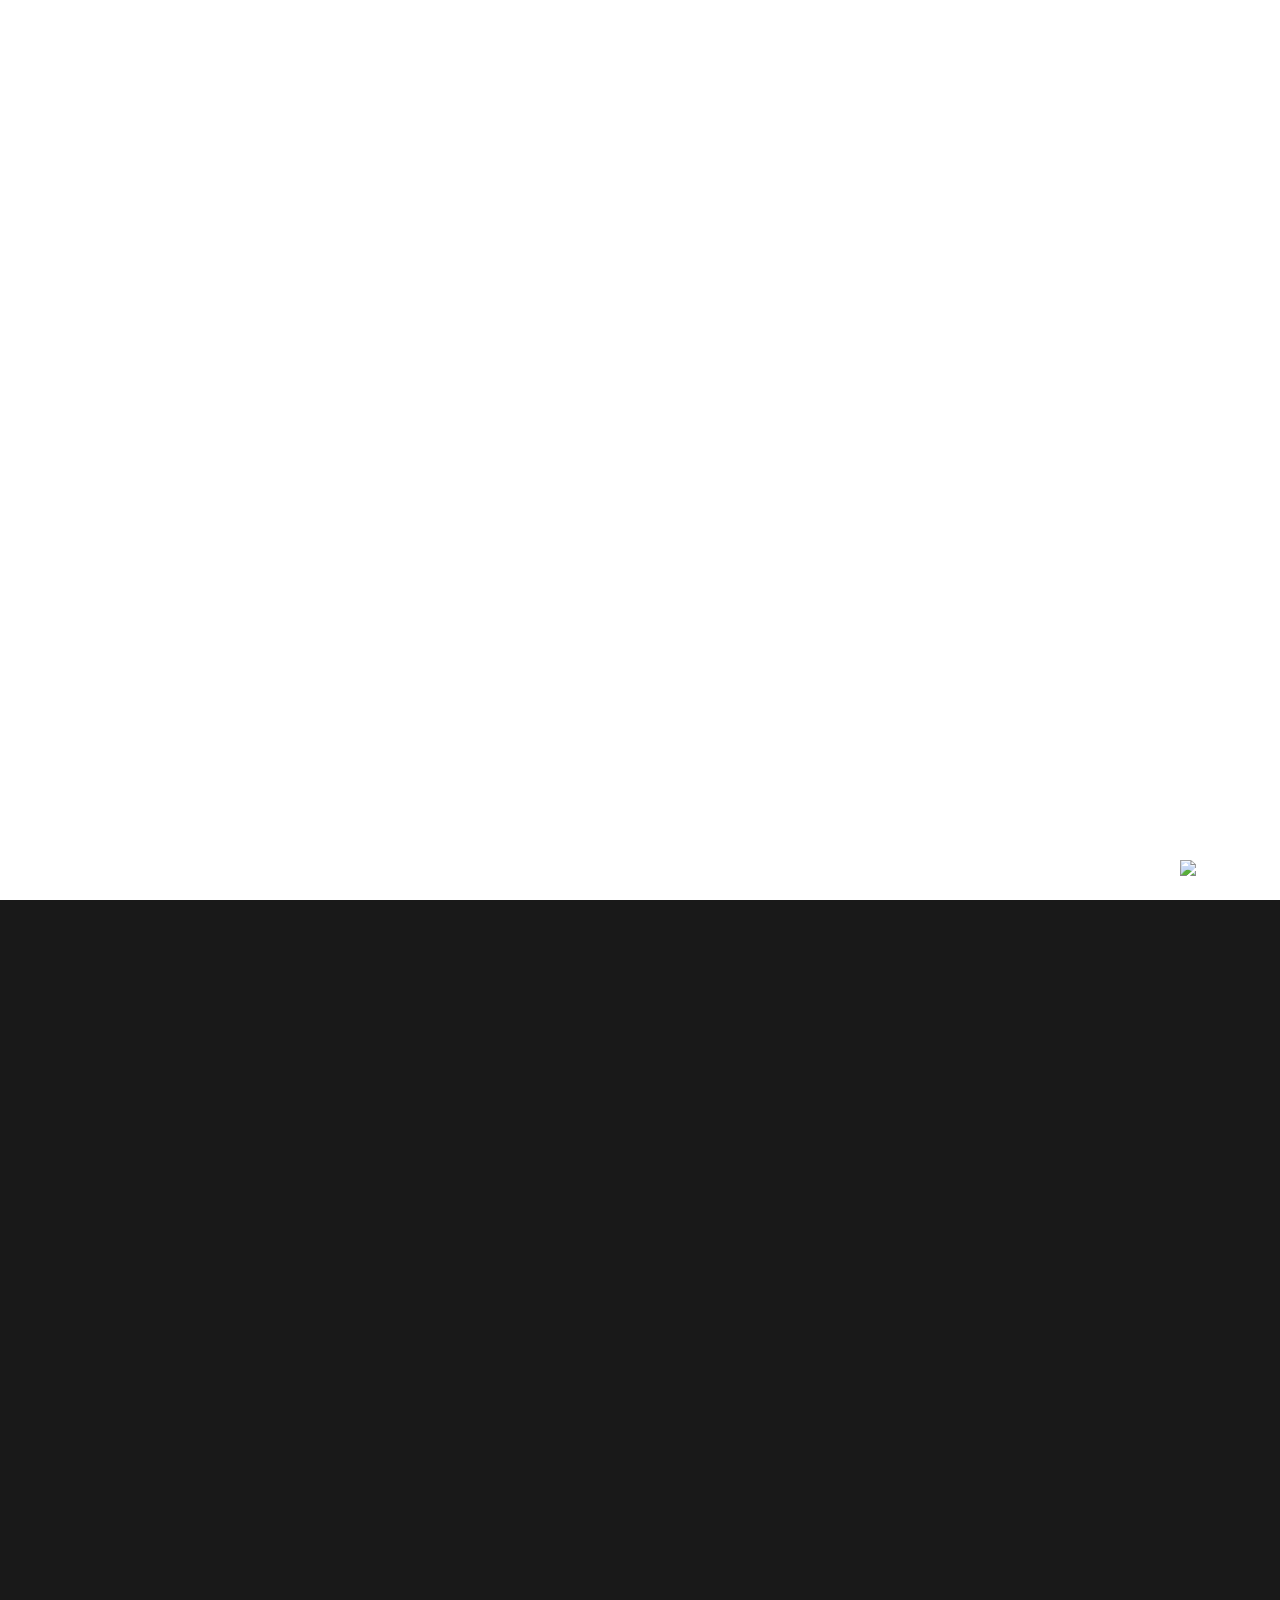
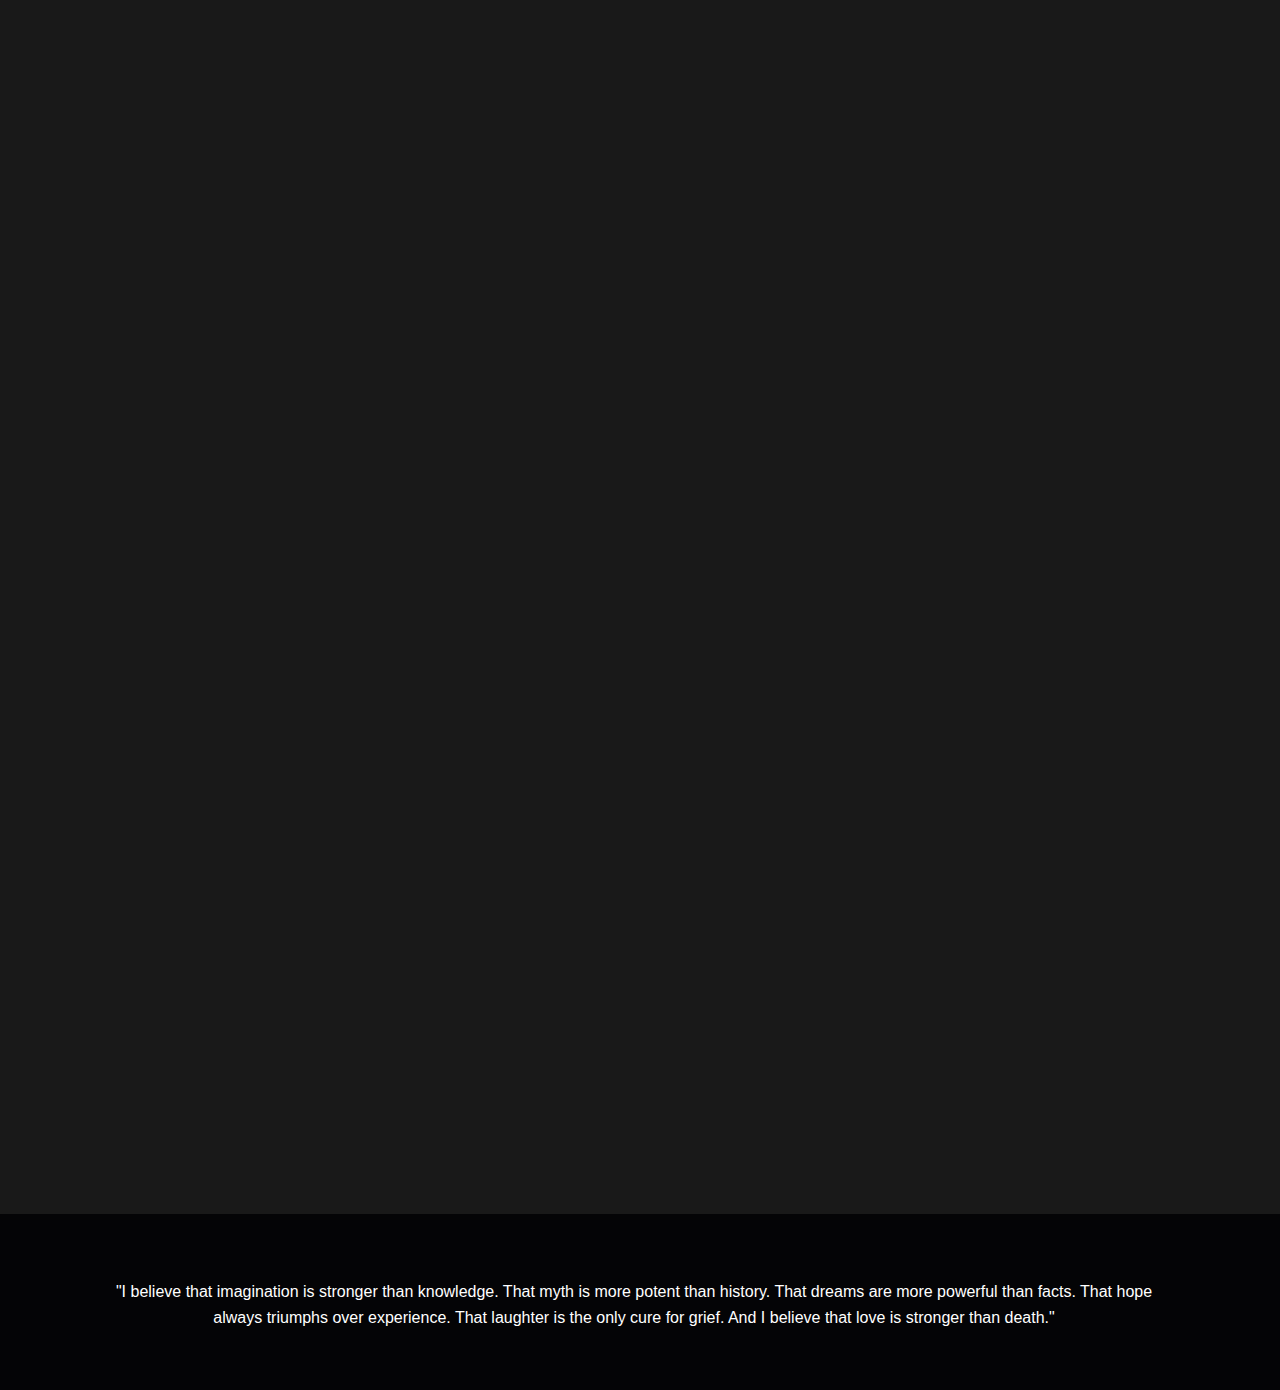
==== commit efe75110: "Update education.html" ====
--- a/education.html
+++ b/education.html
@@ -1,5 +1,5 @@
 <!DOCTYPE html>
-<html lang="en" data-theme="light">
+<html lang="en" data-theme="dark">
 
 <head>
   <title>Ishaan Singh | Education</title>
@@ -8,26 +8,25 @@
   <meta name="keywords"
     content="free portfolio template,portfolio template, portfolio website template, open source, open sourcing, contributing to open source" />
   <meta name="description"
-    content="This project serves free and beautiful portfolio template for everyone. Anyone can showcase their work including moocs, education, projects, experience,etc. to the world." />
+    content="This webiste is the portfolio of Ishaan who lives in Bhilai and is an enthusiast about whatever he does." />
   
     <!-- Robot.txt -->
   <meta name="robots" content="index,follow" />
   <meta name="Googlebot" content="index,follow" />
   <meta name="AdsBot-Google" content="index,follow" />
 
-  <meta property="og:site_name" content="https://portfolio.smaranjitghose.codes/education.html">
   <meta property="og:title" content="Ishaan Singh | Education">
   <meta property="og:description"
-    content="This project serves free and beautiful portfolio template for everyone. Anyone can showcase their work including moocs, education, projects, experience,etc. to the world.">
+    content="This webiste is the portfolio of Ishaan who lives in Bhilai and is an enthusiast about whatever he does.">
   <meta property="og:type" content="website">
-  <meta property="og:url" content="https://portfolio.smaranjitghose.codes/education.html">
+
   <meta name="twitter:card" content="summary">
-  <meta name="twitter:site" content="https://portfolio.smaranjitghose.codes/education.html">
+
 
   <meta name="application-name" content="Ishaan Singh | Education" />
   <meta name="apple-mobile-web-app-title" content="Ishaan Singh | Education" />
   <meta name="summary"
-    content="An open source project aimed at providing free and beautiful templates to everyone for building their portfolio websites and showcase their work to the world." />
+    content="This webiste is the portfolio of Ishaan who lives in Bhilai and is an enthusiast about whatever he does." />
   <link rel="stylesheet" href="https://maxcdn.bootstrapcdn.com/bootstrap/4.5.0/css/bootstrap.min.css" />
 
   <!--For Dark/Light mode Toggle-->
--- a/assets/css/style.css
+++ b/assets/css/style.css
@@ -737,7 +737,7 @@
       } 
 
       .footer{
-        padding-bottom: 50px;
+        padding-bottom: 100px;
       }
 
       #navbar-content {
